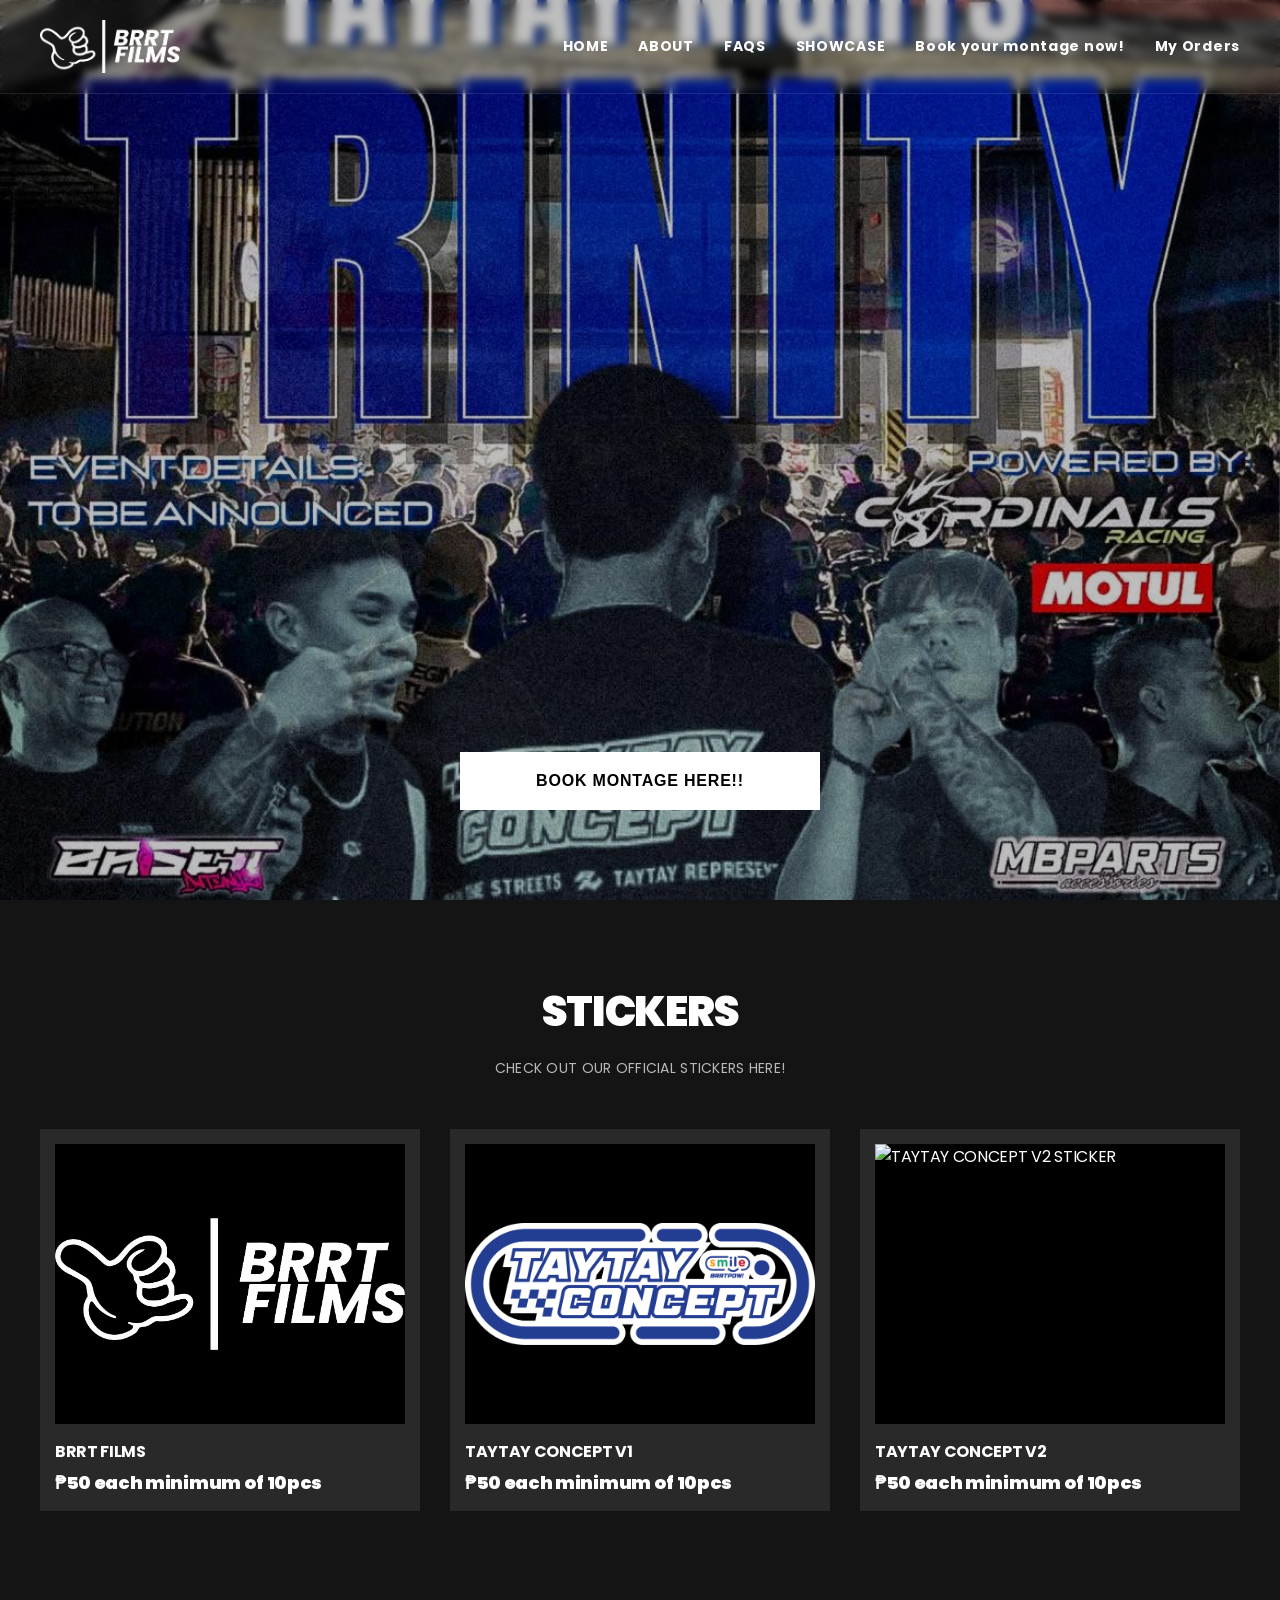
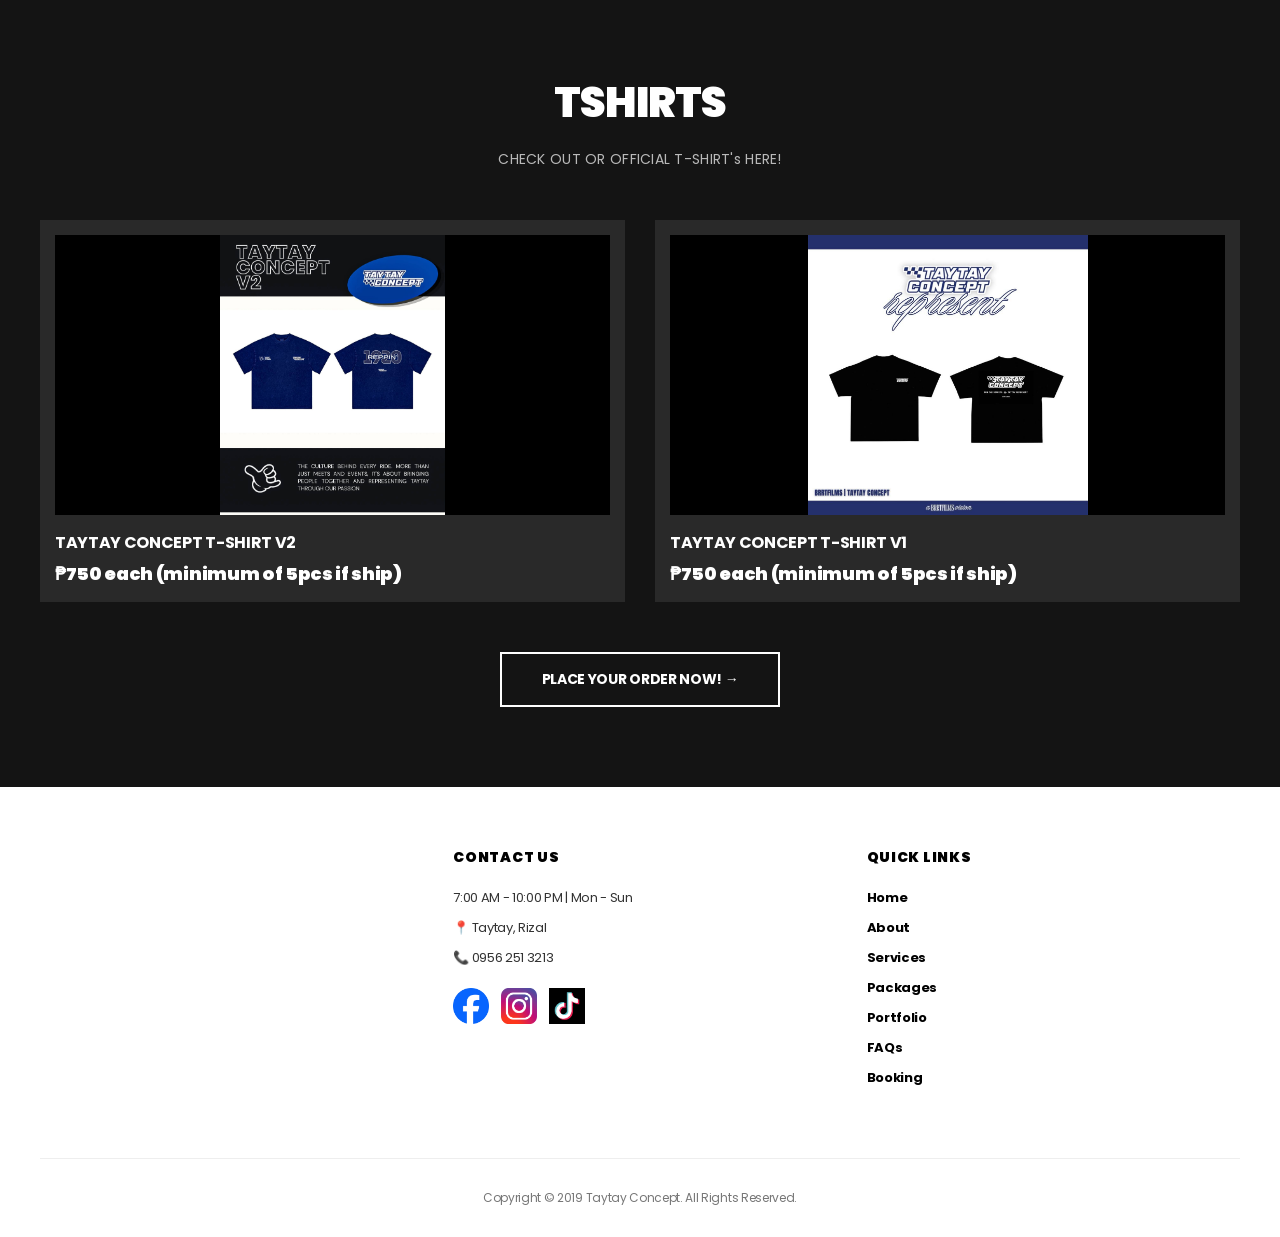
==== index.html @ 874f51e3 "Add files via upload" ====
<!DOCTYPE html>
<html lang="en">
<head>
    <meta charset="UTF-8">
    <meta name="viewport" content="width=device-width, initial-scale=1.0">
    <title>DNC HOMEPAGE - Taytay Concept</title>
    <link rel="icon" href="images/TAYTAY_CONCEPT_LOGO.png">
    <link href="https://fonts.googleapis.com/css2?family=Poppins:wght@400;700;900&display=swap" rel="stylesheet">
    <link rel="stylesheet" href="index.css">
    <link rel="stylesheet" href="phoneresponsive.css">
</head>
<body>

    <!-- NAVBAR -->
    <header>
        <div class="logo">
            <a href="index.html">
                <img src="images/N2.png" alt="Taytay Concept!">
            </a>
        </div>
        <div class="menu-toggle" id="menu-toggle">☰</div>
        <nav>
            <a href="index.html">HOME</a>
            <a href="about.html">ABOUT</a>
            <a href="faqs.html">FAQS</a>
            <a href="showcase.html">SHOWCASE</a>
            <a href="booking.html">Book your montage now!</a>
            <a href="myorders.html">My Orders</a>
        </nav>
    </header>
    
    <div class="overlay"></div>

    <!-- HERO -->
    <section class="hero">
        <div class="hero-content">
             <img src="images/trinity.png" srcset="images/trinity.png 1920w, images/trinity.png 3840w" alt="TAYTAY CONCEPT">
             <div class="hero-btn-container">
                 <a href="portfolio.html">
                     <button class="hero-btn">BOOK MONTAGE HERE!!</button>
                 </a>
             </div>
        </div>
    </section> 

    <!-- SERVICES -->
    <section class="services-section">
        <div class="services-box">
            <div class="title">STICKERS</div>
            <p class="choose-subtitle">CHECK OUT OUR OFFICIAL STICKERS HERE!</p> 

            <div class="services">
                <div class="services-card">
                    <div class="card-img-wrapper">
                        <img src="images/N2.png" alt="BRRT FILMS STICKER">
                    </div>
                    <h3>BRRT FILMS</h3>
                    <div class="price">₱50 each minimum of 10pcs</div>
                </div>
                <div class="services-card">
                    <div class="card-img-wrapper">
                        <img src="images/TAYTAY_CONCEPT_LOGO_V1.JPEG" alt="TAYTAY CONCEPT V1 STICKER">
                    </div>
                    <h3>TAYTAY CONCEPT V1</h3>
                    <div class="price">₱50 each minimum of 10pcs</div>
                </div>
                <div class="services-card">
                    <div class="card-img-wrapper">
                        <img src="images/TAYTAY_CONCEPT_LOGO_V2.png" alt="TAYTAY CONCEPT V2 STICKER">
                    </div>
                    <h3>TAYTAY CONCEPT V2</h3>
                    <div class="price">₱50 each minimum of 10pcs</div>
                </div>
            </div>
        </div>
    </section>

    <!-- PACKAGES -->
    <section class="packages-section">
        <div class="packages-box">
            <div class="title">TSHIRTS</div>
            <p class="choose-subtitle">CHECK OUT OR OFFICIAL T-SHIRT's HERE!</p>

            <div class="packagess">
                <div class="package-card">
                    <div class="card-img-wrapper">
                        <img src="images/TAYTAY_V2.jpg" alt="TAYTAY CONCEPT T-SHIRT V2">
                    </div>
                    <h3>TAYTAY CONCEPT T-SHIRT V2</h3>
                    <div class="price">₱750 each (minimum of 5pcs if ship)</div>
                </div>
                <div class="package-card">
                    <div class="card-img-wrapper">
                        <img src="images/TAYTAY_V1.jpg" alt="TAYTAY CONCEPT T-SHIRT V1">
                    </div>
                    <h3>TAYTAY CONCEPT T-SHIRT V1</h3>
                    <div class="price">₱750 each (minimum of 5pcs if ship)</div>
                </div>
            </div>

            <div class="packages-button">
                <a href="checkout.html" class="packages-btn">PLACE YOUR ORDER NOW! →</a>
            </div>
        </div>
    </section>

    <!-- FOOTER -->
    <footer class="footer">
        <div class="footer-content">
            <!-- LEFT -->
            <div class="footer-center">
                <div class="footer-logo">
                </div>
                </p>
            </div>
            <!-- CENTER -->
            <div class="footer-center">
                <h3>CONTACT US</h3>
                <p>7:00 AM - 10:00 PM | Mon - Sun</p>
                <p>📍 Taytay, Rizal</p>
                <p>📞 0956 251 3213</p>
                <div class="footer-bottom-social">
                    <a href="https://www.facebook.com/share/14QaafsE15N/?mibextid=wwXIfr"><img src="images/FOOTER - FACEBOOK ICON.png"></a>
                    <a href="https://www.instagram.com/hiiamdanica?igsh=emtkZmtjdzR0ZDdv"><img src="images/FOOTER - IG ICON.png"></a>
                    <a href="https://www.tiktok.com/@dncevents?_r=1&_t=ZS-94Y4OxuLlOC"><img src="images/FOOTER - TIKTOK ICON.png"></a>
                </div>
            </div>
            <!-- RIGHT -->
            <div class="footer-right">
                <h3>QUICK LINKS</h3>
                <a href="index.html">Home</a>
                <a href="about.html">About</a>
                <a href="services.html">Services</a>
                <a href="packages.html">Packages</a>
                <a href="portfolio.html">Portfolio</a>
                <a href="faqs.html">FAQs</a>
                <a href="booking.html">Booking</a>
            </div>
        </div>
        <div class="footer-copy">
            Copyright © 2019 Taytay Concept. All Rights Reserved.
        </div>
    </footer>

    <!-- LIGHTBOX MODAL ELEMENT -->
    <div id="imageLightbox" class="lightbox-modal">
        <span class="lightbox-close">&times;</span>
        <img class="lightbox-image" id="lightboxTargetImg" src="" alt="Enlarged view">
    </div>
    
    <script src="index.js"></script>
    <script src="responsive.js"></script>

    <!-- LIGHTBOX INTERACTION SCRIPT -->
    <script>
        document.addEventListener("DOMContentLoaded", function () {
            const lightbox = document.getElementById("imageLightbox");
            const lightboxImg = document.getElementById("lightboxTargetImg");
            const closeBtn = document.querySelector(".lightbox-close");
            
            // Collect all thumbnail images within image wrappers
            const clickableImages = document.querySelectorAll(".card-img-wrapper img");

            clickableImages.forEach(img => {
                img.addEventListener("click", function () {
                    lightbox.classList.add("active");
                    lightboxImg.src = this.src;
                    lightboxImg.alt = this.alt || "Event Image";
                });
            });

            // Close when pressing the 'X'
            closeBtn.addEventListener("click", function () {
                lightbox.classList.remove("active");
            });

            // Close when clicking empty dark space outside the center photo
            lightbox.addEventListener("click", function (e) {
                if (e.target === lightbox) {
                    lightbox.classList.remove("active");
                }
            });

            // Close when escape key is pressed
            document.addEventListener("keydown", function (e) {
                if (e.key === "Escape" && lightbox.classList.contains("active")) {
                    lightbox.classList.remove("active");
                }
            });
        });
    </script>
</body>
</html>
---- index.css ----
* {
    margin: 0;
    padding: 0;
    box-sizing: border-box;
}

body {
    font-family: 'Poppins', sans-serif;
    background: #1944ff;
    color: white;
    overflow-x: hidden;
    letter-spacing: -0.02em;
}

/* ================= NAVBAR ================= */
header {
    position: fixed;
    top: 0;
    left: 0;
    width: 100%;
    z-index: 1000;
    display: flex;
    justify-content: space-between;
    align-items: center;
    padding: 20px 40px;
    background: transparent;
    backdrop-filter: blur(4px); 
    -webkit-backdrop-filter: blur(4px);
    border-bottom: 1px solid rgba(255, 255, 255, 0.1);
}

.logo img {
    width: 140px;
    height: auto;
    display: block;
}

nav {
    display: flex;
    align-items: center;
    gap: 30px;
}

nav a {
    text-decoration: none;
    font-size: 14px;
    font-weight: 700;
    color: white;
    transition: color 0.2s ease;
    letter-spacing: 0.05em;
}

nav a:hover {
    color: rgba(255, 255, 255, 0.7);
}

/* Dropdown */
.dropdown {
    position: relative;
}

.dropbtn {
    cursor: pointer;
}

.dropdown-content {
    position: absolute;
    top: calc(100% + 15px);
    left: 50%;
    transform: translateX(-50%);
    min-width: 180px;
    background: #ffffff;
    display: none;
    border: 2px solid #000000;
}

.dropdown-content a {
    display: block;
    padding: 12px 20px;
    color: #000000;
    font-size: 13px;
    font-weight: 700;
    text-align: center;
    border-bottom: 1px solid #eeeeee;
}

.dropdown-content a:last-child {
    border-bottom: none;
}

.dropdown-content a:hover {
    background: #1944ff;
    color: white;
}

.dropdown:hover .dropdown-content {
    display: block;
}

.menu-toggle {
    display: none;
    font-size: 24px;
    cursor: pointer;
    color: white;
}

/* OVERLAY */
.overlay {
    position: fixed;
    top: 0;
    left: 0;
    width: 100%;
    height: 100%;
    background: rgba(0,0,0,0.7);
    display: none;
    z-index: 900;
}

.overlay.show {
    display: block;
}

/* ================= HERO ================= */
.hero {
    position: relative;
    width: 100%;
    height: 100vh;
    background: #000000;
    padding: 0;
    margin: 0;
}

.hero-content {
    width: 100%;
    height: 100%;
    position: relative;
    padding: 0;
    margin: 0;
}

.hero-content img {
    opacity: 0.75;
    width: 100%;
    height: 100%;
    object-fit: cover;
    display: block;
}

.hero-btn-container {
    position: absolute;
    bottom: 10%;
    left: 50%;
    transform: translateX(-50%);
    width: 100%;
    max-width: 400px;
    padding: 0 20px;
    text-align: center;
    z-index: 5;
}

.hero-btn {
    width: 100%;
    padding: 18px 30px;
    border: 2px solid #ffffff;
    background: #ffffff;
    color: #000000;
    font-weight: 900;
    font-size: 16px;
    letter-spacing: 0.05em;
    cursor: pointer;
    transition: all 0.2s ease;
}

.hero-btn:hover {
    background: transparent;
    color: #ffffff;
}

/* ================= SECTION COMMON ================= */
section { 
    padding: 80px 40px;
    text-align: center;
} 

.title {
    font-size: 42px;
    font-weight: 900;
    letter-spacing: -0.03em;
    margin-bottom: 15px;
    color: #ffffff;
    text-transform: uppercase;
}

.choose-subtitle {    
    color: rgba(255, 255, 255, 0.7);
    margin-bottom: 50px;
    font-size: 14px;
    font-weight: 400;
    letter-spacing: 0.02em;
    max-width: 600px;
    margin-left: auto;
    margin-right: auto;
}

/* Structural Boxes */
.services-box, .packages-box, .portfolio-box {
    max-width: 1200px;
    margin: 0 auto;
    background: transparent;
    padding: 0;
}

/* Image Wrappers for consistent streetwear look */
.card-img-wrapper {
    width: 100%;
    height: 280px;
    overflow: hidden;
    margin-bottom: 15px;
    background: #000000;
}

.card-img-wrapper img {
    width: 100%;
    height: 100%;
    object-fit: contain;
    background-color: #000000;
    transition: transform 0.4s ease;
    cursor: pointer; /* Indication that images can be expanded */
}

/* ================= SERVICES SECTION ================= */
.services-section {
    background: #141414;
}

.services {
    display: grid;
    grid-template-columns: repeat(auto-fit, minmax(300px, 1fr));
    gap: 30px;
}

.services-card {
    background: #292929;
    padding: 15px;
    text-align: left;
    transition: transform 0.2s ease;
}

.services-card:hover .card-img-wrapper img {
    transform: scale(1.05);
}

.services-card h3 {
    font-size: 16px;
    font-weight: 700;
    color: #ffffff;
    margin-top: 10px;
}

.services-button {
    margin-top: 50px;
}

.services-btn {
    padding: 15px 40px;
    border: 2px solid #ffffff;
    background: transparent;
    color: #ffffff;
    font-weight: 700;
    font-size: 14px;
    cursor: pointer;
    transition: all 0.2s ease;
}

.services-btn:hover {
    background: #ffffff;
    color: #141414;
}

/* ================= PACKAGES SECTION ================= */
.packages-section {
    background: #141414;
}

.packagess {
    display: grid;
    grid-template-columns: repeat(auto-fit, minmax(300px, 1fr));
    gap: 30px;
}

.package-card {
    background: #292929;
    padding: 15px;
    text-align: left;
    transition: transform 0.2s ease;
}

.package-card:hover .card-img-wrapper img {
    transform: scale(1.05);
}

.package-card h3 {
    font-size: 16px;
    font-weight: 700;
    color: #ffffff;
    margin-top: 10px;
    text-transform: uppercase;
}

.price {
    font-size: 18px;
    font-weight: 900;
    color: #ffffff;
    margin-top: 5px;
}

.packages-button {
    margin-top: 50px;
}

.packages-btn {
    padding: 15px 40px;
    border: 2px solid #ffffff;
    background: transparent;
    color: #ffffff;
    font-weight: 700;
    font-size: 14px;
    text-decoration: none;
    display: inline-block;
    transition: all 0.2s ease;
}

.packages-btn:hover {
    background: #ffffff;
    color: #141414;
}

/* ================= PORTFOLIO SECTION ================= */
.portfolio-section {
    background: #7d1c4a;
    border-top: 2px solid rgba(255, 255, 255, 0.1);
}

.portfolio-grid {
    display: grid;
    grid-template-columns: repeat(auto-fit, minmax(250px, 1fr));
    gap: 30px;
}

.portfolio-card {
    background: #3a0519;
    padding: 15px;
    text-align: left;
}

.portfolio-card:hover .card-img-wrapper img {
    transform: scale(1.05);
}

.portfolio-card h3 {
    font-size: 15px;
    font-weight: 700;
    color: #ffffff;
}

.portfolio-button {
    margin-top: 50px;
}

.portfolio-btn {
    padding: 15px 40px;
    border: 2px solid #ffffff;
    background: transparent;
    color: #ffffff;
    font-weight: 700;
    font-size: 14px;
    text-decoration: none;
    display: inline-block;
    transition: all 0.2s ease;
}

.portfolio-btn:hover {
    background: #ffffff;
    color: #3a0519;
}

/* ================= WHY CHOOSE US ================= */
.why-choose-section {
    background: #1944ff;
}

.choose {
    display: grid;
    grid-template-columns: repeat(auto-fit, minmax(240px, 1fr));
    gap: 25px;
    max-width: 1200px;
    margin: 0 auto;
}

.choose-card {
    background-color: rgba(255, 255, 255, 0.08);
    padding: 40px 25px;
    text-align: center;
    border: 1px solid rgba(255, 255, 255, 0.15);
}

.choose-card h3 {
    font-size: 16px;
    font-weight: 700;
    margin-bottom: 10px;
    letter-spacing: 0.02em;
}

.choose-card p {
    font-size: 13px;
    color: rgba(255, 255, 255, 0.8);
    line-height: 1.5;
}

.choose-icon {
    width: 60px;
    height: 60px;
    margin: 0 auto 20px auto;
    background: #ff7b9c;
    border-radius: 50%;
    display: flex;
    align-items: center;
    justify-content: center;
    font-size: 24px;
}

/* ================= TESTIMONIALS ================= */
.testimonials {
    background: #1944ff;
    border-top: 1px solid rgba(255, 255, 255, 0.15);
}

.test-container {
    display: grid;
    grid-template-columns: repeat(auto-fit, minmax(300px, 1fr));
    gap: 30px;
    max-width: 1200px;
    margin: 0 auto;
}

.test-card {
    background: #3a0519;
    padding: 35px 25px;
    text-align: left;
    border: 1px solid rgba(255, 255, 255, 0.1);
}

.test-card p {
    font-size: 14px;
    color: #FFEDFA;
    margin: 20px 0;
    line-height: 1.6;
    font-style: italic;
}

.test-card h3 {
    font-size: 16px;
    font-weight: 700;
}

.test-card span {
    font-size: 11px;
    font-weight: 700;
    letter-spacing: 0.05em;
    color: #ff7b9c;
    display: block;
    margin-top: 2px;
}

.stars {
    color: #ffb547;
    font-size: 16px;
    letter-spacing: 2px;
}

/* ================= CALL TO ACTION ================= */
.cta-section {
    background: linear-gradient(rgba(0,0,0,0.75), rgba(0,0,0,0.75)), url("cta-bg.jpg");
    background-size: cover;
    background-position: center;
    padding: 100px 20px;
    max-width: 100%;
    margin: 0;
}

.cta-section h2 {
    font-size: 48px;
    font-weight: 900;
    line-height: 1.1;
    margin-bottom: 25px;
}

.cta-section h2 span {
    color: #ffb2b2;
}

.cta-section p {
    color: rgba(255, 255, 255, 0.8);
    font-size: 15px;
    max-width: 600px;
    margin: 10px auto;
}

.cta-button-container {
    margin-top: 40px;
}

.cta-btn {
    padding: 18px 50px;
    background: #ffffff;
    border: none;
    color: #000000;
    font-weight: 900;
    font-size: 15px;
    letter-spacing: 0.05em;
    cursor: pointer;
    transition: all 0.2s ease;
}

.cta-btn:hover {
    background: #56021F;
    color: #FFEDFA;
}

/* ================= FOOTER ================= */
footer {
    background: #ffffff;
    padding: 60px 40px 30px 40px;
    color: #000000;
}

.footer-content {
    display: flex;
    justify-content: space-between;
    gap: 40px;
    max-width: 1200px;
    margin: 0 auto 60px auto;
    flex-wrap: wrap;
}

.footer-left {
    flex: 1.5;
    min-width: 280px;
}

.footer-logo img {
    width: 180px;
    height: auto;
    margin-bottom: 15px;
}

.footer-description {
    font-size: 13px;
    line-height: 1.6;
    color: #555555;
    max-width: 320px;
}

.footer-center, .footer-right {
    flex: 1;
    min-width: 220px;
}

footer h3 {
    font-size: 14px;
    font-weight: 900;
    letter-spacing: 0.05em;
    margin-bottom: 20px;
    text-transform: uppercase;
}

footer p {
    font-size: 13px;
    color: #333333;
    margin-bottom: 10px;
}

.footer-right a {
    display: block;
    color: #000000;
    text-decoration: none;
    font-size: 13px;
    font-weight: 700;
    margin-bottom: 10px;
}

.footer-right a:hover {
    color: #1944ff;
}

.footer-bottom-social {
    display: flex;
    gap: 12px;
    margin-top: 20px;
}

.footer-bottom-social img {
    width: 36px;
    height: 36px;
    object-fit: contain;
    transition: transform 0.2s ease;
}

.footer-bottom-social img:hover {
    transform: translateY(-3px);
}

.footer-copy {
    border-top: 1px solid #eeeeee;
    padding-top: 30px;
    font-size: 12px;
    color: #777777;
    text-align: center;
}

/* Back to Top Indicator */
.back-to-top-text {
    text-align: center;
    background: #141414;
    padding: 20px 0;
}

.back-to-top-text a {    
    display: inline-block;
    color: #ffffff;
    animation: jump 1.2s infinite;
}

@keyframes jump {
    0%, 100% { transform: translateY(0); }
    50% { transform: translateY(-6px); }
}

/* ================= LIGHTBOX POPUP SYSTEM ================= */
.lightbox-modal {
    display: none; 
    position: fixed;
    top: 0;
    left: 0;
    width: 100%;
    height: 100%;
    background-color: rgba(0, 0, 0, 0.9); 
    z-index: 2500; /* Stays securely over header elements */
    align-items: center;
    justify-content: center;
    opacity: 0;
    transition: opacity 0.3s ease;
}

/* Open state triggered via JavaScript */
.lightbox-modal.active {
    display: flex;
    opacity: 1;
}

.lightbox-image {
    max-width: 85%;
    max-height: 80vh;
    object-fit: contain;
    border: 3px solid rgba(255,255,255,0.1);
    box-shadow: 0 10px 40px rgba(0,0,0,0.8);
    transform: scale(0.8);
    transition: transform 0.3s cubic-bezier(0.175, 0.885, 0.32, 1.275);
}

.lightbox-modal.active .lightbox-image {
    transform: scale(1);
}

.lightbox-close {
    position: absolute;
    top: 30px;
    right: 40px;
    color: #ffffff;
    font-size: 50px;
    font-weight: 300;
    cursor: pointer;
    user-select: none;
    transition: transform 0.2s ease, color 0.2s ease;
}

.lightbox-close:hover {
    color: #ff7b9c;
    transform: scale(1.1);
}

/* ================= RESPONSIVE ADJUSTMENTS ================= */
/* ================= MOBILE FIXES (Max-width: 768px) ================= */
/* ================= RESPONSIVE ADJUSTMENTS ================= */
/* ================= MOBILE FIXES (Max-width: 768px) ================= */
/* ================= RESPONSIVE ADJUSTMENTS ================= */
/* ================= MOBILE FIXES (Max-width: 768px) ================= */
@media only screen and (max-width: 768px) {
    
    /* 1. HEADER & NAVIGATION */
    header {
        padding: 15px 20px;
        background: rgba(0, 0, 0, 0.2); 
        backdrop-filter: blur(8px); 
        -webkit-backdrop-filter: blur(8px);
    }

    .logo img {
        width: 130px;
    }

    nav {
        display: none; 
        position: fixed;
        top: 0;
        right: 0;
        height: 100vh;
        width: 70%; 
        max-width: 300px;
        background-color: #141414; 
        border-left: 2px solid #1944ff; 
        flex-direction: column;
        justify-content: center;
        align-items: center;
        gap: 40px;
        padding: 40px;
        z-index: 1500;
    }

    nav a {
        color: #ffffff !important;
        font-size: 18px !important;
        font-weight: 900 !important;
        letter-spacing: 0.05em;
        width: 100%;
        text-align: center;
    }

    .menu-toggle {
        display: block !important;
        position: relative;
        z-index: 1600; 
        color: #ffffff;
    }

    /* 2. HERO DISPLAY */
    .hero {
        height: auto; 
        min-height: auto;
        background: #000000;
    }

    .hero-content {
        display: flex;
        flex-direction: column;
        height: auto;
    }

    .hero-content img {
        width: 100%;
        height: auto;
        object-fit: contain;
        opacity: 0.9;
        display: block;
    }

    /* 3. HERO BUTTON CONTAINER - EXTRA SPACE EXTENSION */
    .hero-btn-container {
        position: relative;
        bottom: 0;
        left: 0;
        transform: none;
        width: 100%;
        max-width: 100%;
        /* Increased bottom padding to 200px to push content down significantly while keeping it solid black */
        padding: 40px 20px -350px 20px; 
        background: #141414; 
    }

    .hero-btn {
        width: 100%;
        padding: 16px 20px;
        font-size: 16px;
        font-weight: 900;
        text-transform: uppercase;
    }

    /* 4. SWIPABLE SECTION - CLEAN BLACK BOUNDARIES */
    section {
        /* Removed margin-top entirely to hide the body's blue color background leak */
        margin-top: 0 !important; 
        padding: 60px 0px 60px 20px; 
        text-align: left; 
        clear: both;
    }

    .title, .choose-subtitle {
        padding-right: 20px; 
    }

    .title {
        font-size: 32px;
        margin-bottom: 25px;
    }

    /* Horizontal swipe container track */
    .services, .packagess, .portfolio-grid, .choose, .test-container {
        display: flex !important;
        flex-direction: row !important;
        overflow-x: auto !important; 
        overflow-y: hidden !important;
        scroll-snap-type: x mandatory; 
        -webkit-overflow-scrolling: touch; 
        gap: 20px;
        padding-right: 20px;
        margin-top: 20px; 
    }

    /* Hide scrollbars */
    .services::-webkit-scrollbar, 
    .packagess::-webkit-scrollbar, 
    .portfolio-grid::-webkit-scrollbar,
    .choose::-webkit-scrollbar,
    .test-container::-webkit-scrollbar {
        display: none;
    }

    /* 5. CARD DIMENSIONS FOR SWIPING OVERVIEW */
    .services-card, .package-card, .portfolio-card, .choose-card, .test-card {
        flex: 0 0 85% !important; 
        max-width: 320px !important; 
        scroll-snap-align: start; 
        background: #1c1c1c; 
        padding: 20px;
        box-sizing: border-box;
        display: block;
    }

    /* 6. IMAGE WRAPPER REPAIRS */
    .card-img-wrapper {
        width: 100% !important;
        height: 220px !important; 
        margin-bottom: 15px;
        display: block;
        overflow: hidden;
        background: #000000;
    }

    .card-img-wrapper img {
        width: 100% !important;
        height: 100% !important;
        object-fit: contain !important; 
        display: block;
    }
}
---- phoneresponsive.css ----
@media (max-width: 768px) {

    /* ================= GLOBAL FIX ================= */
    body {
        overflow-x: hidden;
    }

    section {
        padding: 30px 20px;
    }

    /* ================= NAVBAR ================= */
    header {
        padding: 15px 20px;
        display: flex;
        justify-content: space-between;
        align-items: center;
    }

    .logo img {
        position: static;
        height: 60px;
        width: auto;
    }

    /* HAMBURGER */
    .menu-toggle {
        display: block;
        z-index: 1100;
        font-size: 28px;
        color: white;
        cursor: pointer;
    }

    /* ================= SIDE NAV (CLEAN + CENTERED) ================= */
    nav {
        position: fixed;
        top: 0%;
        right: -100%;
        width: 50%;
        height: 100vh;
        background: #3a0519;
        display: flex;
        flex-direction: column;
        justify-content: center;
        align-items: center;
        transition: 0.3s ease;
        z-index: 1000;
    }

    nav.show {
        right: 0;
    }

    /* MENU ITEMS */
    nav a {
        display: block;
        margin: 12px 0;
        font-size: 22px;
        color: #FCF5EE;
        text-decoration: none;
        text-align: center;
        letter-spacing: 1px;
    }

    nav a:hover {
        color: #f5c6c6;
    }

    /* ================= DROPDOWN FIX ================= */
    .dropdown > .dropbtn {
        display: none !important;
        background-color: none !important;
    }

    .dropdown-content {
        display: flex !important;
        flex-direction: column;
        align-items: center;
        gap: 10px;
        position: static !important;
        box-shadow: none !important;
    }

    .dropdown-content a {
        font-size: 20px;
        background-color: none !important;
    }

    /* ================= HERO ================= */
    .hero-content {
        height: 30vh;
    }

    .hero-btn {
        font-size: 16px;
        padding: 4px 6px;
        top: 90%;
    }

    /* ================= TEXT ================= */
    .title {
        font-size: 26px;
    }

    .choose-subtitle {
        font-size: 13px;
    }

.gallery {
    display: grid;
    grid-template-columns: repeat(auto-fit, minmax(250px, 1fr));
    gap: 20px;
}

.box {
    width: 100%;
}

/* ================= FAQs RESPONSIVE ================= */
.faq-question {
    font-size: 16px;
}

    /* ================= SERVICES RESPONSIVE ================= */

.section,
.section.reverse {
    display: flex !important;
    flex-direction: column !important;
    align-items: stretch !important;
}

/* TEXT ALWAYS FIRST */
.section .text,
.section.reverse .text {
    order: 1 !important;
    width: 100% !important;
}

/* IMAGE ALWAYS BELOW + FULL WIDTH */
.section .image,
.section.reverse .image {
    order: 2 !important;
    width: 100% !important;
    margin-top: 15px !important;
}

/* IMAGE SAME SIZE EVERYWHERE */
.section .image img,
.section.reverse .image img {
    width: 100% !important;
    height: 200px !important;
    object-fit: cover !important;
    display: block !important;
    border-radius: 8px;
}

/* ================= CENTER ICON ================= */
.icon {
    width: 70px;
    height: 70px;
    margin: 0 auto 10px auto;   /* CENTER horizontally */
    display: flex;
    align-items: center;
    justify-content: center;
    font-size: 28px;
}


    /* ================= CARD SMALLER SERVICES ================= */
    .card-container {
        display: flex;
        flex-wrap: nowrap;
        overflow-x: auto;
        scroll-snap-type: x mandatory;
        gap: 0;
    }

    .card-container::-webkit-scrollbar {
        display: none;
    }

    .card {
        flex: 0 0 90%;          /* smaller than full screen */
        max-width: 90%;
        margin: 0 auto;
        padding: 20px;          /* smaller padding */
        scroll-snap-align: center;
        border-radius: 10px;
    }

    /* ================= TEXT + SECTION FIX ================= */
    .section,
    .section.reverse {
        flex-direction: column;
        padding: 25px 15px;
        text-align: center;
    }

    .text {
        width: 100%;
    }

    .text h2 {
        font-size: 26px;
    }

    .text p {
        font-size: 14px;
    }

    /* ================= REMOVE DROPDOWN (WHAT WE OFFER) ================= */
    .desc {
        display: block !important;   /* always visible */
        margin-left: 0;
        margin-top: 5px;
    }

    .item:hover .desc {
        display: block;              /* remove hover behavior */
    }

    .title {
        cursor: default;             /* remove clickable feel */
    }

    /* ================= SWIPE CONTAINER ABOUT ================= */

    .story {
  max-width: 100%;
  padding: 0 10px;
}
.story h2 {
    text-shadow: 2px 2px 5px #000000;
}
.story p {
  font-size: 14px;
  line-height: 2.0;
  text-align: justify;
}

/* REMOVE SWIPE */
.card-container {
  display: flex;
  flex-wrap: wrap;     /* allow wrapping */
  gap: 20px;           /* optional spacing */
  overflow: visible;   /* no scrolling */
  padding: 0px;
  width: 80%;         /* or any value like 70%, 60% */
  max-width: 900px;
  margin: 30px auto;
  
}

/* NORMAL CARD LAYOUT */
.card {
  flex: 1 1 300px;     /* responsive cards */
  max-width: 100%;
  margin: 0;
}


    /* ================= SWIPE CARDS INDEX ================= */
.services,
.packagess,
.portfolio-grid,
.test-container,
.choose {
    display: flex;
    overflow-x: auto;
    scroll-snap-type: x mandatory;
    scroll-behavior: smooth;
    gap: 0; /* IMPORTANT: removes peeking */
    padding: 0;
}

/* hide scrollbar */
.services::-webkit-scrollbar,
.packages::-webkit-scrollbar,
.portfolio-grid::-webkit-scrollbar,
.test-container::-webkit-scrollbar,
.choose::-webkit-scrollbar {
    display: none;
}

/* FULL WIDTH CARD */
.services-card,
.package-card,
.portfolio-card,
.test-card,
.choose-card {
    min-width: 100%;
    max-width: 100%;
    flex: 0 0 100%;
    scroll-snap-align: center;
    margin: 0;
}

.services-card,
.package-card,
.portfolio-card,
.test-card,
.choose-card,
.services-box,
.packages-box,
.portfolio-box,
.choose-card,
.cta-section,
header {
    box-shadow: none !important;
}

    /* ================= TESTIMONIAL ================= */
    .test-card {
        min-width: 70%;
        max-width: 70%;
        padding: 15px;
        font-size: 14px;
        line-height: 1.4;
    }

    .test-card p {
        font-size: 13px;
    }

    .test-card h3 {
        font-size: 16px;
    }

    /* ================= WHY CHOOSE US ================= */
    .choose-card h3 {
        font-size: 16px;
    }

    .choose-card p {
        font-size: 13px;
    }

    /* ================= BOOKING SERVICES RESPONSIVE ================= */

.servicess {
    display: flex;
    flex-direction: column;
}

/* GRID BACK TO NORMAL */
.services-grid {
    display: grid;
    grid-template-columns: 1fr; /* one per row */
    gap: 15px;
}

/* REMOVE SWIPE COMPLETELY */
.services-grid::-webkit-scrollbar {
    display: none;
}

/* CARDS */
.service-box {
    width: 100%;
    cursor: pointer;
    transition: 0.3s;
}

/* SELECTED STATE (keep this if you already have checkbox inside) */
.service-box:has(input:checked) {
    background: rgba(202, 141, 170, 0.692);
    color: #3a0519;
    font-weight: bold;
}

/* HOVER EFFECT */
.service-box:hover {
    transform: translateY(-3px);
}

    /* ================= PACKAGES BOOKING ================= */


.packages {
    display: flex;
    flex-direction: column;
}

/* SAME GRID STYLE */
/* FORCE ALL PACKAGE BOXES SAME LOOK */
.packages-grid label {
    width: 100%;
}

.package-box {
    padding: 18px;
    border-radius: 12px;
    background: #3a0519;
    border: 1px solid #3f3f46;
    color: #fff;
    text-align: center;
    cursor: pointer;
    transition: 0.3s;
    box-shadow: 0 10px 25px rgb(236, 115, 176);
}

/* REMOVE ANY INNER BUTTON STYLE */
.package-box button {
    display: none;
}

/* HIDE INPUT */
.package-box input {
    display: none;
}

/* SELECTED STATE */
.package-box:has(input:checked) {
    border-color: #3a0519;
    background: rgba(202, 141, 170, 0.692);
    color: #3a0519;
    font-weight: bold;
}

/* HOVER */
.package-box:hover {
    transform: translateY(-3px);
    box-shadow: 0 10px 25px rgb(255, 78, 166);
}

.contact {
        flex-direction: column;
        gap: 12px;
    }

    .contact-box {
        width: 100%;
        padding: 16px;
        font-size: 14px;
    }

    .contact-popup {
    position: absolute;
    bottom: 18px;
    left: 50%;
    transform: translateX(-50%);

    font-size: 14px;
    color: #ffffff;

    background: rgba(12, 1, 6, 0.15);
    padding: 6px 10px;
    border-radius: 6px;

    opacity: 0;
    transition: 0.3s;
    white-space: nowrap;
}

/* SHOW ON CLICK */
.contact-box.active .contact-popup {
    opacity: 1;
    bottom: 26px;
}

/* HOVER EFFECT */
.contact-box:hover {
    transform: translateY(-4px);
}
    /* ================= TEXT & BUTTONS ================= */
    /* Make all rows vertical */
    .row {
        flex-direction: column;
        gap: 15px; /* spacing between stacked items */
    }

    /* Ensure form-groups take full width */
    .row .form-group {
        width: 100%;
    }

    /* Reduce padding inside form-box for small screens */
    .form-box {
        padding: 20px 15px;
    }

    /* Adjust font size for inputs and labels */
    .form-group label {
        font-size: 14px;
    }

    input, select, textarea, button {
        font-size: 14px;
        padding: 12px;
    }
    /* ================= CTA ================= */
    .cta-section {
        padding: 25px 15px;
        max-width: 100%;
        margin: 0 auto 30px auto;
        box-sizing: border-box;
    }

    .cta-section h2 {
        font-size: 22px;
        line-height: 1.3;
    }

    .cta-section p {
        font-size: 13px;
        margin: 10px auto;
        max-width: 100%;
        padding: 0 5px;
    }

    .cta-btn {
        font-size: 14px;
        padding: 10px 18px;
        max-width: 90%;
    }

    /* ================= FOOTER ================= */
    .footer {
    padding: 25px 15px;
}

.footer-content {
    display: flex;
    flex-direction: column;
    gap: 20px;
}

/* LEFT */
.footer-left {
    width: 100%;
    text-align: center;
}

.footer-logo img {
    width: 180px;
    height: auto;
    margin-bottom: 10px;
}

.footer-description {
    font-size: 12px;
    line-height: 1.4;
    max-width: 90%;
    margin: auto;
}

/* ================= CONTACT US CENTER ================= */

.footer-center {
    width: 100%;
    display: flex;
    flex-direction: column;
    align-items: center;
    justify-content: center;
    text-align: center !important;
    margin: 0 auto;
}

.footer-center h3 {
    font-size: 13px;
    margin-bottom: 6px;
}

.footer-center p {
    font-size: 11px;
    margin: 2px 0;
    line-height: 1.3;
    text-align: center !important;
}

/* ================= ICONS BACK (SMALL + CENTERED) ================= */

.footer-bottom-social {
    display: flex !important;
    justify-content: center;
    align-items: center;
    gap: 10px;
    margin-top: 10px;
}

.footer-bottom-social img {
    width: 28px;   /* maliit lang */
    height: 28px;
    object-fit: contain;
    margin: 0;
}

/* RIGHT SIDE REMOVED */
.footer-right {
    display: none;
}

/* COPYRIGHT */
.footer-copy {
    font-size: 11px;
    margin-top: 15px;
    text-align: center;
}
}
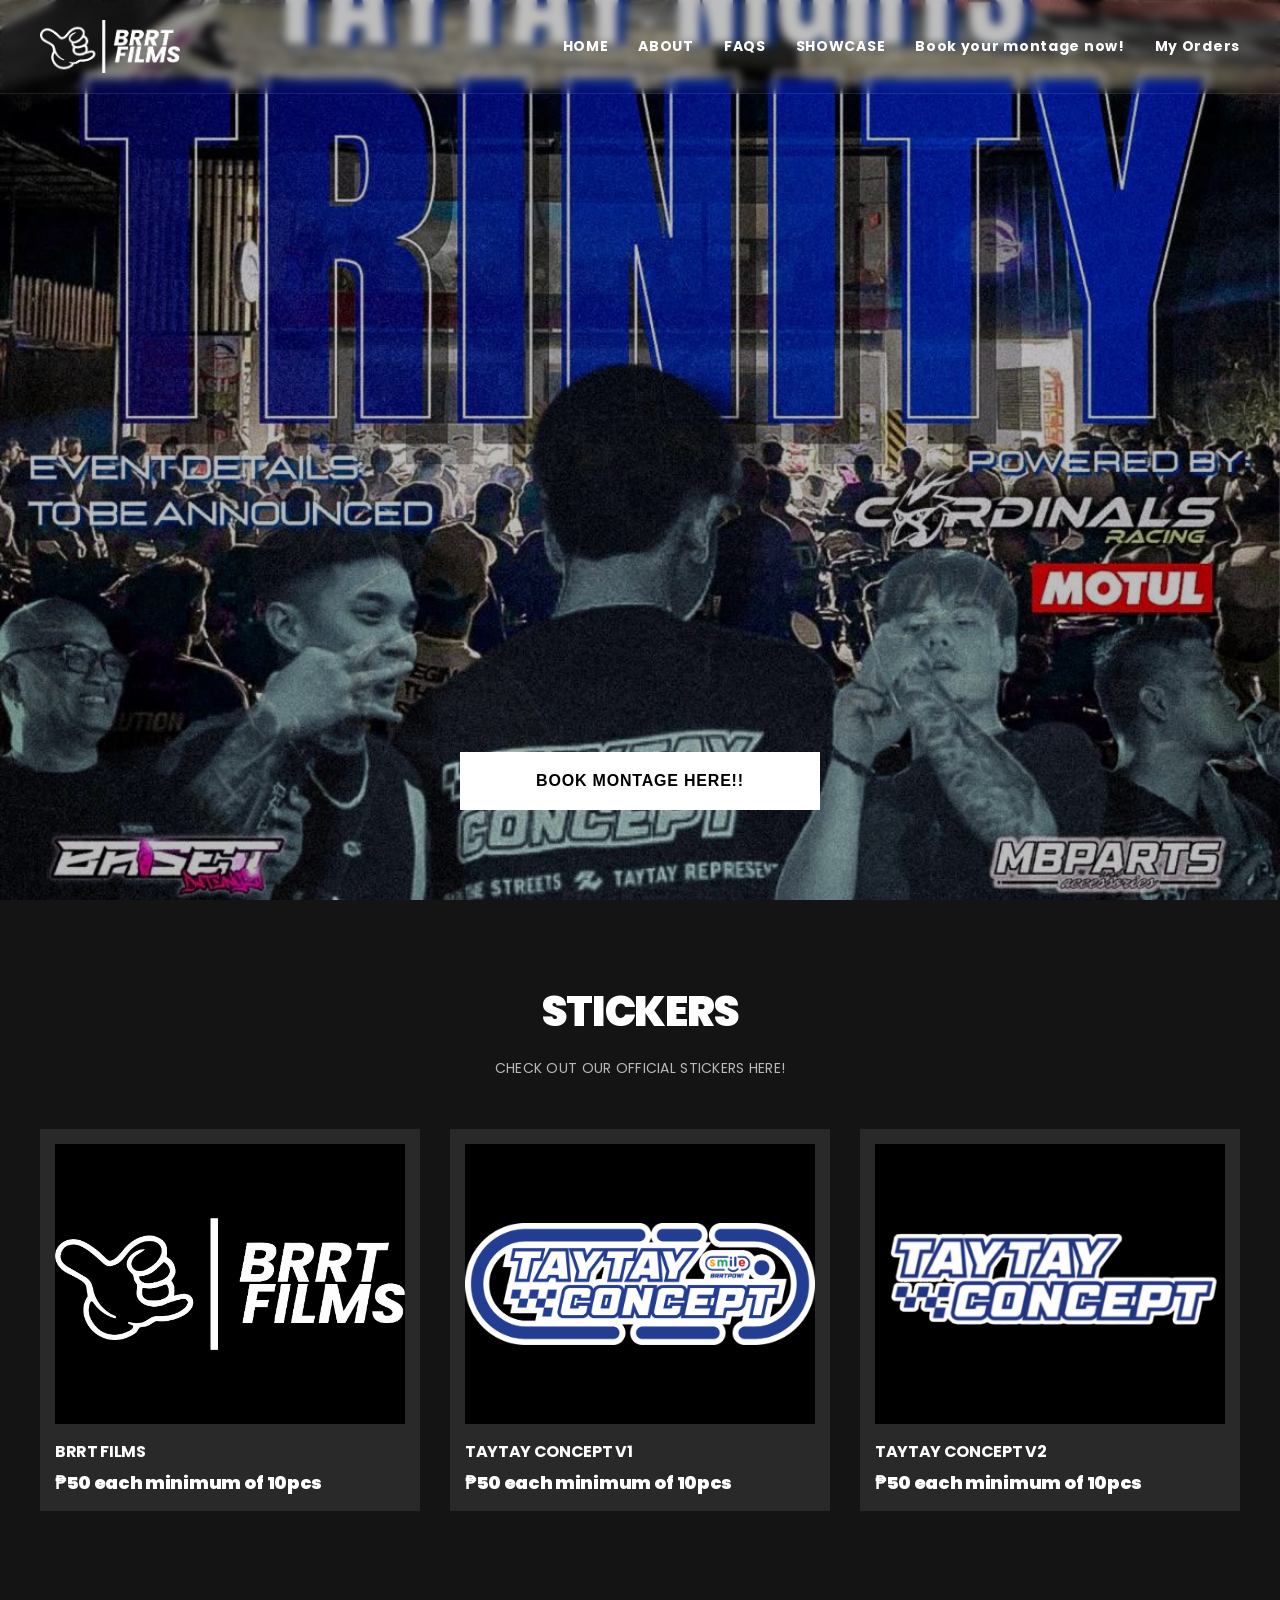
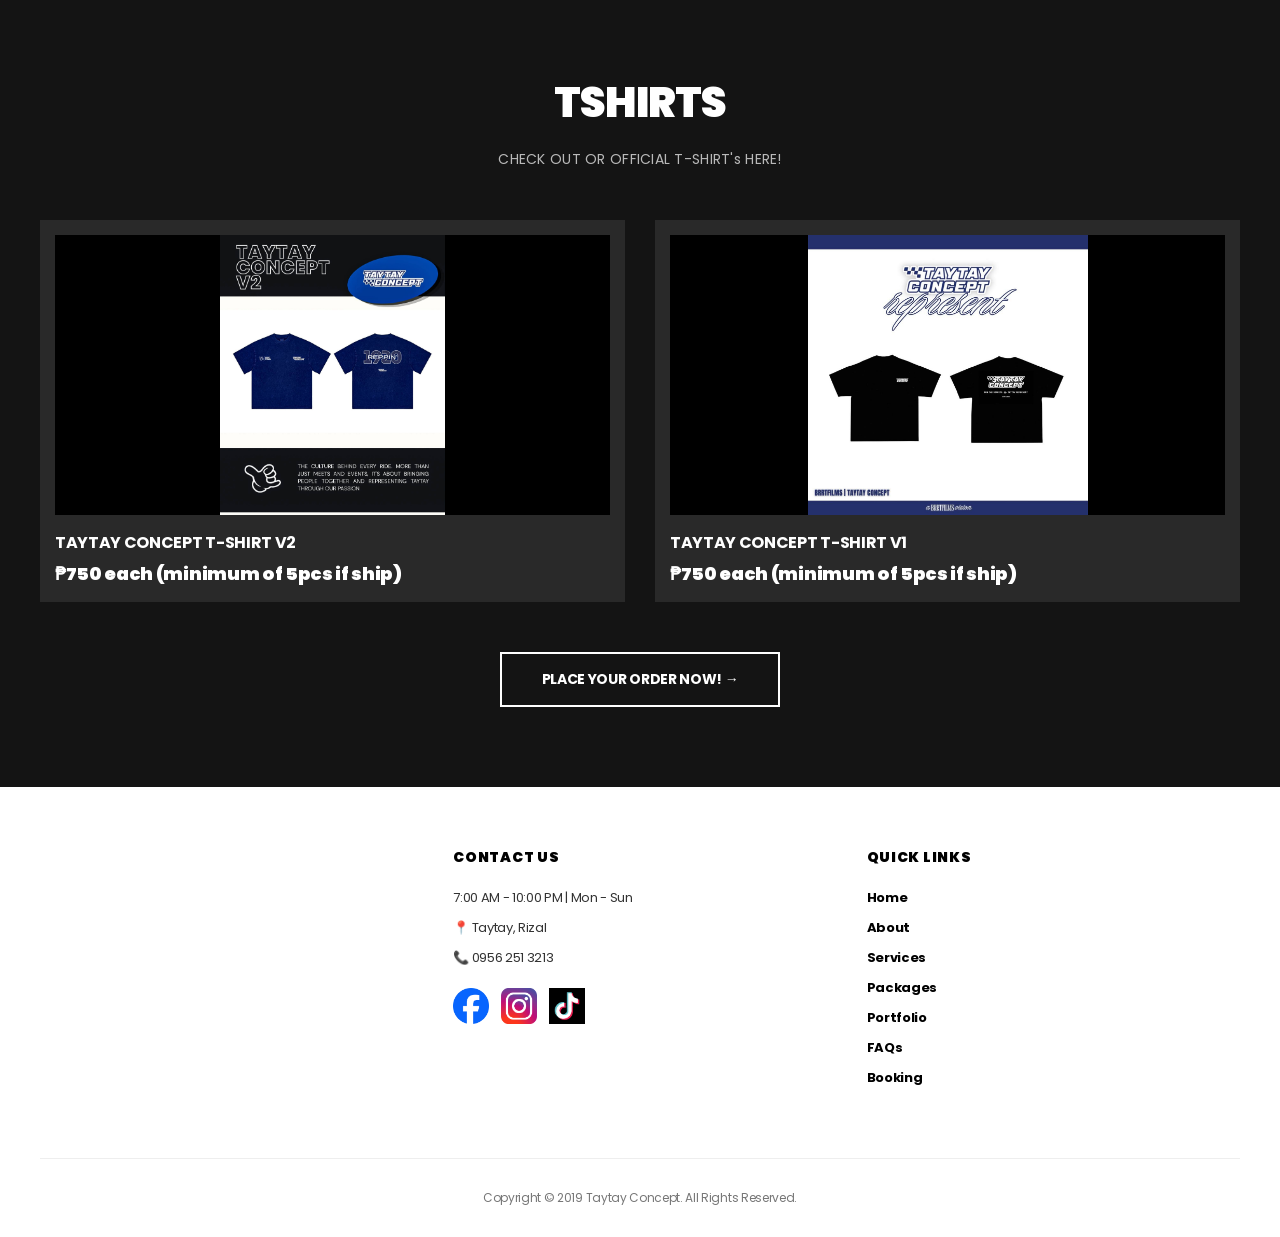
==== commit a8341492: "Update index.html" ====
--- a/index.html
+++ b/index.html
@@ -21,11 +21,11 @@
         <div class="menu-toggle" id="menu-toggle">☰</div>
         <nav>
             <a href="index.html">HOME</a>
-            <a href="about.html">ABOUT</a>
-            <a href="faqs.html">FAQS</a>
-            <a href="showcase.html">SHOWCASE</a>
-            <a href="booking.html">Book your montage now!</a>
-            <a href="myorders.html">My Orders</a>
+            <a href="about7.html">ABOUT</a>
+            <a href="faqs7.html">FAQS</a>
+            <a href="showcase7.html">SHOWCASE</a>
+            <a href="booking7.html">Book your montage now!</a>
+            <a href="myorders7.html">My Orders</a>
         </nav>
     </header>
     
@@ -66,7 +66,7 @@
                 </div>
                 <div class="services-card">
                     <div class="card-img-wrapper">
-                        <img src="images/TAYTAY_CONCEPT_LOGO_V2.png" alt="TAYTAY CONCEPT V2 STICKER">
+                        <img src="images/TAYTAY_CONCEPT_LOGO_V2.PNG" alt="TAYTAY CONCEPT V2 STICKER">
                     </div>
                     <h3>TAYTAY CONCEPT V2</h3>
                     <div class="price">₱50 each minimum of 10pcs</div>
@@ -120,9 +120,9 @@
                 <p>📍 Taytay, Rizal</p>
                 <p>📞 0956 251 3213</p>
                 <div class="footer-bottom-social">
-                    <a href="https://www.facebook.com/share/14QaafsE15N/?mibextid=wwXIfr"><img src="images/FOOTER - FACEBOOK ICON.png"></a>
-                    <a href="https://www.instagram.com/hiiamdanica?igsh=emtkZmtjdzR0ZDdv"><img src="images/FOOTER - IG ICON.png"></a>
-                    <a href="https://www.tiktok.com/@dncevents?_r=1&_t=ZS-94Y4OxuLlOC"><img src="images/FOOTER - TIKTOK ICON.png"></a>
+                    <a href="https://www.facebook.com/profile.php?id=100064229134193"><img src="images/FOOTER - FACEBOOK ICON.png"></a>
+                    <a href="https://www.instagram.com/taytayconcept/"><img src="images/FOOTER - IG ICON.png"></a>
+                    <a href="https://www.tiktok.com/@taytayconcept"><img src="images/FOOTER - TIKTOK ICON.png"></a>
                 </div>
             </div>
             <!-- RIGHT -->
@@ -190,4 +190,4 @@
         });
     </script>
 </body>
-</html>+</html>
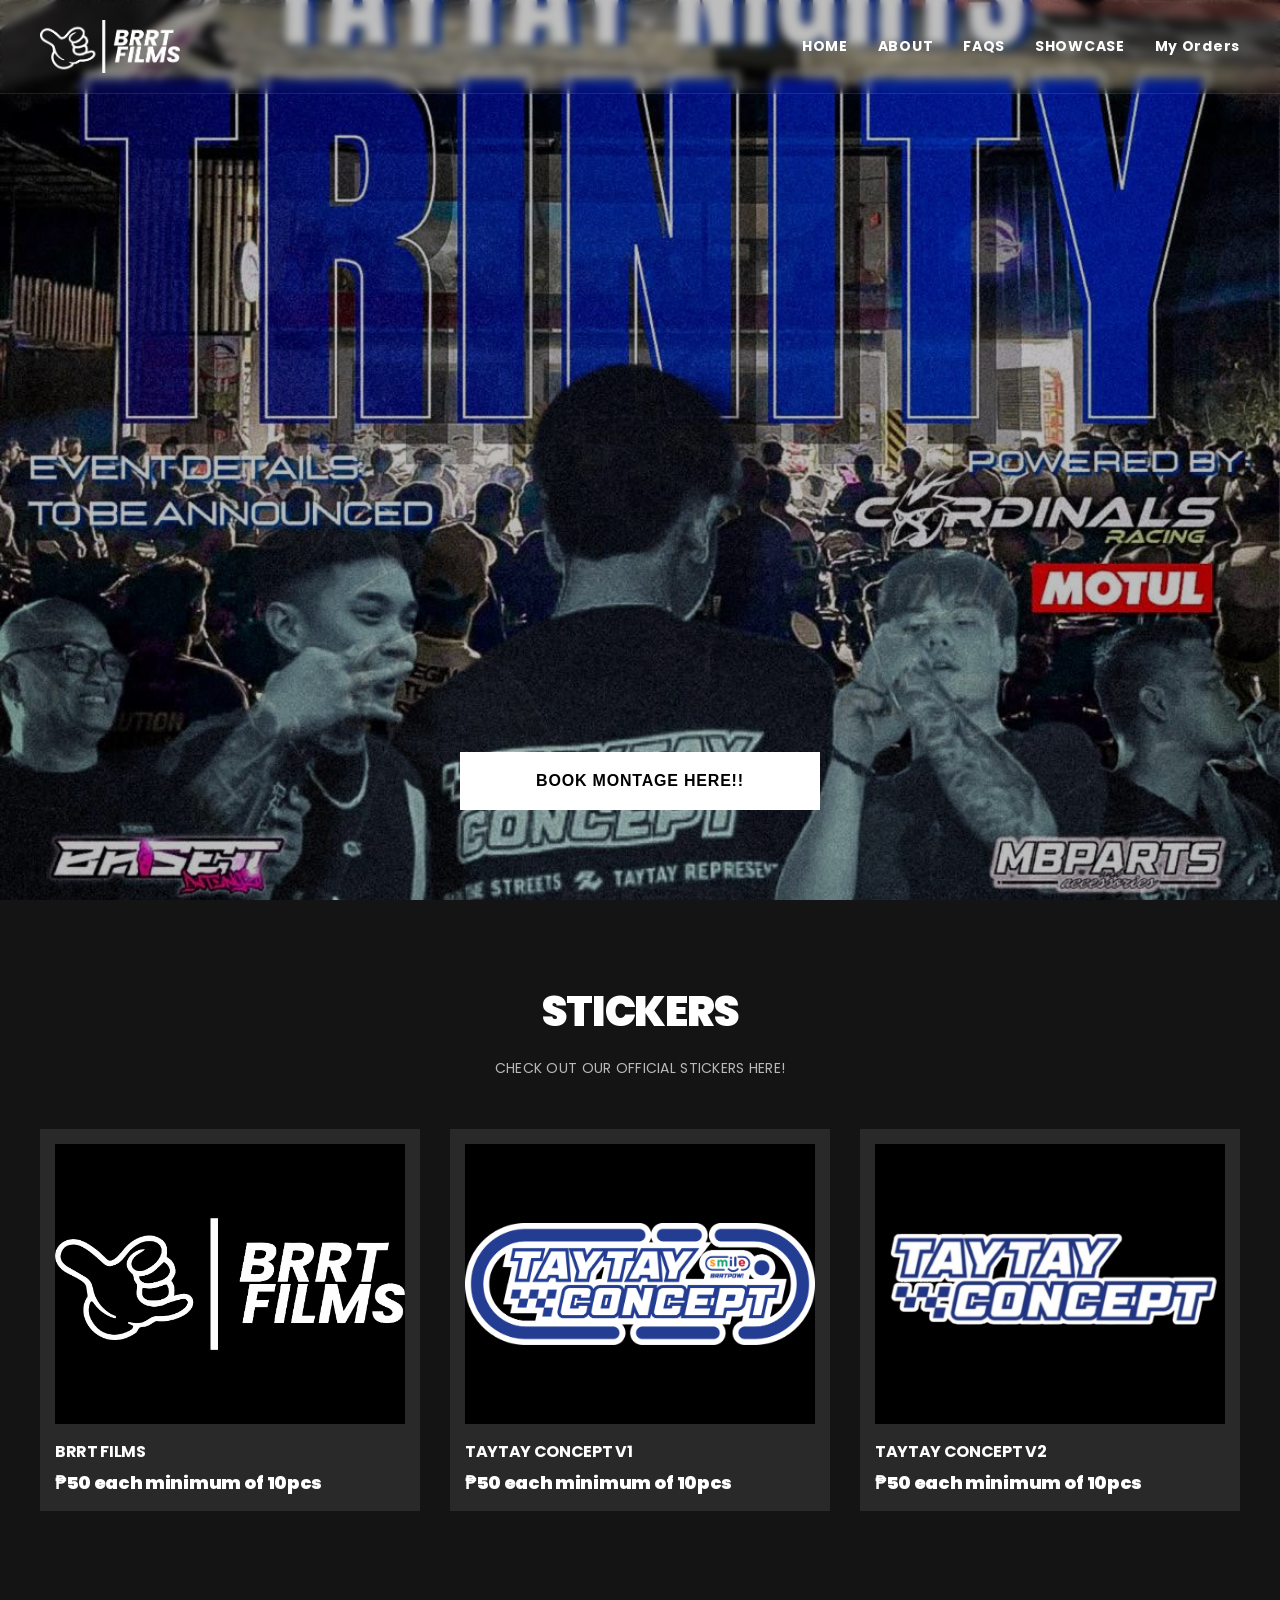
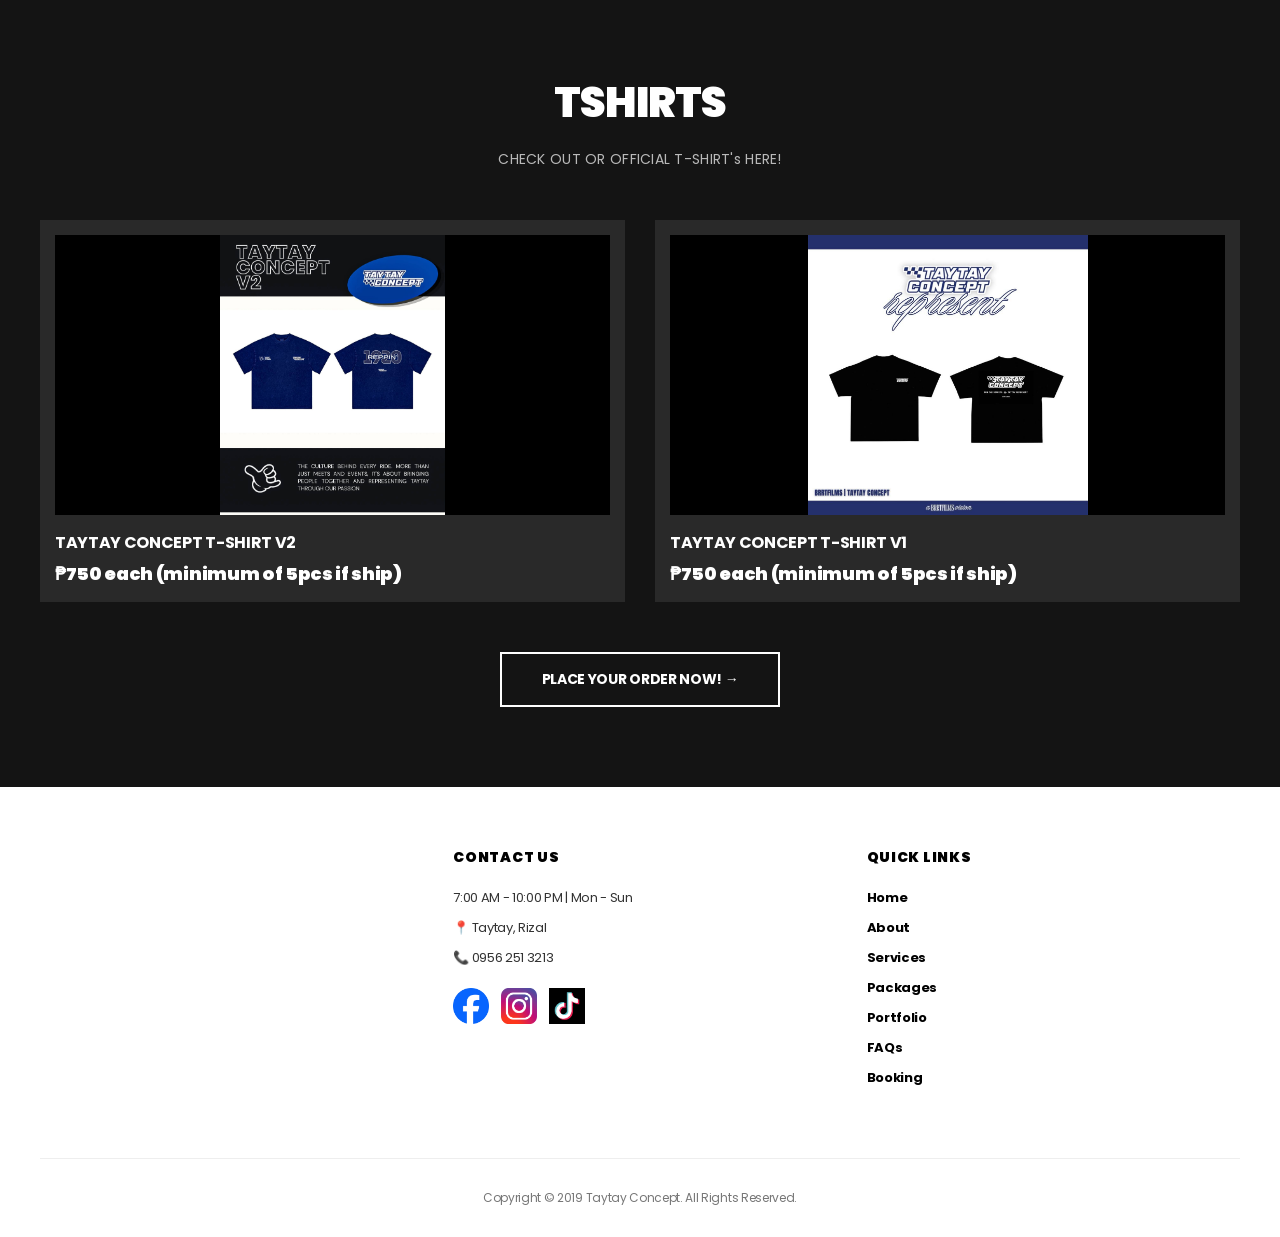
==== commit 456a9934: "Update index.html" ====
--- a/index.html
+++ b/index.html
@@ -3,8 +3,8 @@
 <head>
     <meta charset="UTF-8">
     <meta name="viewport" content="width=device-width, initial-scale=1.0">
-    <title>DNC HOMEPAGE - Taytay Concept</title>
-    <link rel="icon" href="images/TAYTAY_CONCEPT_LOGO.png">
+    <title>Taytay Concept</title>
+    <link rel="icon" href="images/N2.PNG">
     <link href="https://fonts.googleapis.com/css2?family=Poppins:wght@400;700;900&display=swap" rel="stylesheet">
     <link rel="stylesheet" href="index.css">
     <link rel="stylesheet" href="phoneresponsive.css">
@@ -24,7 +24,6 @@
             <a href="about7.html">ABOUT</a>
             <a href="faqs7.html">FAQS</a>
             <a href="showcase7.html">SHOWCASE</a>
-            <a href="booking7.html">Book your montage now!</a>
             <a href="myorders7.html">My Orders</a>
         </nav>
     </header>
--- a/phoneresponsive.css
+++ b/phoneresponsive.css
@@ -40,7 +40,7 @@
         right: -100%;
         width: 50%;
         height: 100vh;
-        background: #3a0519;
+        background: #3d3d3d;
         display: flex;
         flex-direction: column;
         justify-content: center;
@@ -601,5 +601,781 @@
 }
 }
 
-
-                
+/* ================= PHONE RESPONSIVENESS + CENTERED SHOP HEADINGS ================= */
+/* Additive overrides: keep desktop styles unchanged. */
+@media (max-width: 768px) {
+    html,
+    body {
+        width: 100%;
+        max-width: 100%;
+        overflow-x: clip;
+    }
+
+    *,
+    *::before,
+    *::after {
+        box-sizing: border-box;
+    }
+
+    /* Center page headings such as STICKERS and TSHIRTS */
+    h1,
+    .title,
+    .section-title,
+    .page-title,
+    .shop-title,
+    .product-title {
+        text-align: center !important;
+        width: 100%;
+        margin-left: auto;
+        margin-right: auto;
+    }
+
+    /* Keep content inside the phone viewport */
+    main,
+    section,
+    .container,
+    .content,
+    .gallery,
+    .product-grid,
+    .products,
+    .shop-content {
+        max-width: 100%;
+        min-width: 0;
+    }
+
+    section {
+        padding-left: 14px;
+        padding-right: 14px;
+    }
+
+    /* Product / merchandise cards */
+    .product-card,
+    .shirt-card,
+    .sticker-card,
+    .merch-card,
+    .box,
+    .card {
+        min-width: 0;
+        max-width: 100%;
+        width: 100%;
+        margin-left: auto;
+        margin-right: auto;
+    }
+
+    .product-card img,
+    .shirt-card img,
+    .sticker-card img,
+    .merch-card img,
+    .box img,
+    .card img,
+    .gallery img,
+    .product-grid img {
+        display: block;
+        max-width: 100%;
+        height: auto;
+        object-fit: contain;
+        margin-left: auto;
+        margin-right: auto;
+    }
+
+    /* Buttons should not run beyond the card */
+    .product-card a,
+    .shirt-card a,
+    .sticker-card a,
+    .merch-card a,
+    .cta-btn,
+    .hero-btn {
+        max-width: 100%;
+        overflow-wrap: anywhere;
+    }
+
+    /* Prevent long text from forcing horizontal scrolling */
+    h1, h2, h3, p, a, button {
+        overflow-wrap: break-word;
+    }
+
+    /* Mobile navigation stays within the viewport */
+    nav {
+        max-width: 100vw;
+    }
+}
+
+@media (max-width: 480px) {
+    header {
+        padding: 10px 14px;
+        gap: 10px;
+    }
+
+    .logo img {
+        max-width: min(65vw, 190px);
+        height: auto;
+        max-height: 54px;
+        object-fit: contain;
+    }
+
+    .menu-toggle {
+        flex: 0 0 auto;
+        font-size: 26px;
+    }
+
+    h1,
+    .title,
+    .section-title,
+    .page-title,
+    .shop-title,
+    .product-title {
+        font-size: clamp(22px, 7vw, 30px);
+        line-height: 1.2;
+    }
+
+    .gallery,
+    .product-grid,
+    .products {
+        grid-template-columns: minmax(0, 1fr);
+        gap: 14px;
+    }
+
+    .product-card,
+    .shirt-card,
+    .sticker-card,
+    .merch-card,
+    .box,
+    .card {
+        padding: 14px;
+    }
+
+    .product-card img,
+    .shirt-card img,
+    .sticker-card img,
+    .merch-card img {
+        width: 100%;
+    }
+
+    .product-card button,
+    .shirt-card button,
+    .sticker-card button,
+    .merch-card button,
+    .cta-btn {
+        width: 100%;
+    }
+}
+
+/* ================= FIX HERO / MERCHANDISE OVERLAP ================= */
+@media (max-width: 768px) {
+    .hero {
+        position: relative;
+        height: auto !important;
+        min-height: 0 !important;
+        padding: 0 !important;
+        margin: 0 !important;
+        overflow: visible;
+    }
+
+    .hero-content {
+        position: relative !important;
+        display: flex !important;
+        flex-direction: column !important;
+        align-items: center;
+        justify-content: flex-start;
+        width: 100%;
+        height: auto !important;
+        min-height: 0 !important;
+        padding: 0 !important;
+        margin: 0 !important;
+        overflow: visible;
+    }
+
+    .hero-content > img {
+        position: relative !important;
+        display: block !important;
+        width: 100% !important;
+        max-width: 100%;
+        height: auto !important;
+        max-height: none !important;
+        object-fit: contain !important;
+        margin: 0 !important;
+        inset: auto !important;
+        transform: none !important;
+    }
+
+    .hero-btn-container {
+        position: relative !important;
+        display: block !important;
+        width: 100%;
+        height: auto !important;
+        padding: 0 18px;
+        margin: 12px auto 20px !important;
+        inset: auto !important;
+        transform: none !important;
+        z-index: 1;
+    }
+
+    .hero-btn {
+        position: relative !important;
+        display: block !important;
+        top: auto !important;
+        right: auto !important;
+        bottom: auto !important;
+        left: auto !important;
+        transform: none !important;
+        width: 100%;
+        max-width: 360px;
+        height: auto !important;
+        margin: 0 auto !important;
+        padding: 12px 10px;
+        box-sizing: border-box;
+    }
+
+    .services-section,
+    .packages-section {
+        position: relative;
+        clear: both;
+        width: 100%;
+        height: auto !important;
+        min-height: 0 !important;
+        margin-top: 0 !important;
+        padding-top: 20px;
+        overflow: visible;
+    }
+
+    .services-box > .title,
+    .packages-box > .title {
+        display: block;
+        width: 100%;
+        text-align: center !important;
+        margin: 0 auto 20px !important;
+    }
+
+    .card-img-wrapper {
+        position: relative;
+        width: 100%;
+        max-width: 100%;
+        height: auto;
+        overflow: hidden;
+    }
+
+    .card-img-wrapper img {
+        display: block;
+        width: 100%;
+        max-width: 100%;
+        height: auto;
+        object-fit: contain;
+        margin: 0 auto;
+    }
+
+    .services-card,
+    .package-card {
+        position: relative;
+        min-width: 0;
+        max-width: 100%;
+        height: auto !important;
+        margin-bottom: 16px;
+    }
+}
+
+@media (max-width: 480px) {
+    .hero-btn-container {
+        padding: 0 12px;
+        margin-bottom: 16px !important;
+    }
+
+    .services-box,
+    .packages-box {
+        width: 100%;
+        max-width: 100%;
+        box-sizing: border-box;
+    }
+}
+
+/* ================= FINAL MOBILE ALIGNMENT ADJUSTMENTS ================= */
+@media (max-width: 768px) {
+    /* Center the descriptive CHECK OUT... lines */
+    .services-box > .choose-subtitle,
+    .packages-box > .choose-subtitle {
+        display: block;
+        width: 100%;
+        text-align: center !important;
+        margin-left: auto !important;
+        margin-right: auto !important;
+    }
+
+    /* Center the order button in the T-shirts section */
+    .packages-button {
+        display: flex !important;
+        justify-content: center !important;
+        align-items: center;
+        width: 100%;
+        text-align: center !important;
+        margin: 24px auto 0 !important;
+        padding: 0 12px;
+        box-sizing: border-box;
+    }
+
+    .packages-button > a,
+    .packages-btn {
+        display: flex !important;
+        justify-content: center !important;
+        align-items: center;
+        width: 100%;
+        max-width: 340px;
+        margin-left: auto !important;
+        margin-right: auto !important;
+        text-align: center !important;
+        box-sizing: border-box;
+    }
+
+    /* Move BOOK MONTAGE upward onto the lower part of the hero poster,
+       keeping it away from the first sticker card below. */
+    .hero-btn-container {
+        margin-top: -34px !important;
+        margin-bottom: 20px !important;
+        position: relative !important;
+        z-index: 2;
+    }
+
+    .hero-btn {
+        margin-left: auto !important;
+        margin-right: auto !important;
+        text-align: center !important;
+    }
+}
+
+@media (max-width: 480px) {
+    .services-box > .choose-subtitle,
+    .packages-box > .choose-subtitle {
+        padding-left: 8px;
+        padding-right: 8px;
+        font-size: 12px;
+        line-height: 1.5;
+    }
+
+    .packages-button > a,
+    .packages-btn {
+        max-width: 100%;
+        min-height: 52px;
+        padding: 12px 10px;
+    }
+
+    .hero-btn-container {
+        margin-top: -28px !important;
+    }
+}
+
+/* ================= HERO BUTTON HIGHER + REMOVE STICKERS GAP ================= */
+@media (max-width: 768px) {
+    /* Raise the booking button closer to the poster's bottom edge */
+    .hero-btn-container {
+        margin-top: -58px !important;
+        margin-bottom: 0 !important;
+        padding-top: 0 !important;
+        padding-bottom: 0 !important;
+        position: relative !important;
+        z-index: 5;
+    }
+
+    .hero-btn {
+        margin-top: 0 !important;
+        margin-bottom: 0 !important;
+    }
+
+    /* Remove extra vertical gap before and inside the STICKERS section */
+    .services-section {
+        margin-top: 0 !important;
+        padding-top: 0 !important;
+    }
+
+    .services-box {
+        margin-top: 0 !important;
+        padding-top: 18px !important;
+    }
+
+    .services-box > .title {
+        margin-top: 0 !important;
+        margin-bottom: 18px !important;
+    }
+
+    .services-box > .choose-subtitle {
+        margin-top: 0 !important;
+        margin-bottom: 18px !important;
+    }
+
+    .services {
+        margin-top: 0 !important;
+        padding-top: 0 !important;
+    }
+}
+
+@media (max-width: 480px) {
+    .hero-btn-container {
+        margin-top: -48px !important;
+    }
+}
+
+/* ================= PREMIUM HERO BUTTON MERGED INTO POSTER + STICKERS SECTION ================= */
+@media (max-width: 768px) {
+    .hero {
+        position: relative !important;
+        margin: 0 !important;
+        padding: 0 !important;
+        overflow: visible !important;
+        z-index: 2;
+    }
+
+    .hero-content {
+        position: relative !important;
+        display: block !important;
+        width: 100% !important;
+        height: auto !important;
+        min-height: 0 !important;
+        margin: 0 !important;
+        padding: 0 !important;
+        overflow: visible !important;
+    }
+
+    .hero-content > img {
+        display: block !important;
+        width: 100% !important;
+        height: auto !important;
+        max-width: 100% !important;
+        margin: 0 !important;
+        object-fit: contain !important;
+    }
+
+    /* Float the CTA over the lower edge of the poster */
+    .hero-btn-container {
+        position: absolute !important;
+        left: 50% !important;
+        right: auto !important;
+        bottom: -22px !important;
+        top: auto !important;
+        transform: translateX(-50%) !important;
+        display: block !important;
+        width: calc(100% - 48px) !important;
+        max-width: 360px !important;
+        height: auto !important;
+        margin: 0 !important;
+        padding: 0 !important;
+        z-index: 20 !important;
+    }
+
+    .hero-btn-container > a {
+        display: block !important;
+        width: 100% !important;
+        text-decoration: none !important;
+    }
+
+    /* Modern premium button: dark glass, bright edge, subtle glow */
+    .hero-btn {
+        position: relative !important;
+        display: flex !important;
+        align-items: center !important;
+        justify-content: center !important;
+        gap: 10px;
+        width: 100% !important;
+        min-height: 54px !important;
+        height: auto !important;
+        margin: 0 !important;
+        padding: 14px 16px !important;
+        border: 1px solid rgba(255, 255, 255, 0.9) !important;
+        border-radius: 8px !important;
+        background: linear-gradient(135deg, rgba(12, 12, 12, 0.96), rgba(43, 43, 43, 0.94)) !important;
+        color: #fff !important;
+        font-family: 'Poppins', sans-serif !important;
+        font-size: clamp(13px, 3.5vw, 16px) !important;
+        font-weight: 900 !important;
+        line-height: 1.25 !important;
+        letter-spacing: 0.7px !important;
+        text-align: center !important;
+        text-decoration: none !important;
+        text-transform: uppercase;
+        box-shadow: 0 8px 24px rgba(0, 0, 0, 0.38), 0 0 0 3px rgba(255, 255, 255, 0.08) !important;
+        cursor: pointer;
+        transition: transform 180ms ease, box-shadow 180ms ease, background 180ms ease;
+        -webkit-appearance: none;
+        appearance: none;
+    }
+
+    .hero-btn::after {
+        content: "→";
+        display: inline-block;
+        font-size: 20px;
+        line-height: 1;
+        transition: transform 180ms ease;
+    }
+
+    .hero-btn:hover,
+    .hero-btn:focus-visible {
+        background: linear-gradient(135deg, #292929, #050505) !important;
+        box-shadow: 0 10px 28px rgba(0, 0, 0, 0.48), 0 0 0 2px rgba(255, 255, 255, 0.22) !important;
+        transform: translateY(-2px) !important;
+        outline: none;
+    }
+
+    .hero-btn:hover::after,
+    .hero-btn:focus-visible::after {
+        transform: translateX(4px);
+    }
+
+    /* Let the stickers section tuck under the floating button */
+    .services-section {
+        position: relative !important;
+        z-index: 1;
+        margin-top: 0 !important;
+        padding-top: 0 !important;
+        clear: both;
+    }
+
+    .services-box {
+        margin-top: 0 !important;
+        padding-top: 42px !important;
+    }
+}
+
+@media (max-width: 480px) {
+    .hero-btn-container {
+        width: calc(100% - 34px) !important;
+        bottom: -20px !important;
+    }
+
+    .hero-btn {
+        min-height: 50px !important;
+        padding: 12px 10px !important;
+        letter-spacing: 0.4px !important;
+    }
+
+    .services-box {
+        padding-top: 38px !important;
+    }
+}
+
+/* ================= CLASSY, COMPACT HERO BUTTON ================= */
+@media (max-width: 768px) {
+    .hero-btn-container {
+        width: calc(100% - 80px) !important;
+        max-width: 300px !important;
+        bottom: -18px !important;
+    }
+
+    .hero-btn {
+        min-height: 44px !important;
+        padding: 10px 14px !important;
+        border: 1px solid rgba(255, 255, 255, 0.78) !important;
+        border-radius: 6px !important;
+        background: rgba(18, 18, 18, 0.96) !important;
+        color: #fff !important;
+        font-size: clamp(11px, 3vw, 13px) !important;
+        font-weight: 700 !important;
+        letter-spacing: 0.45px !important;
+        box-shadow: 0 5px 16px rgba(0, 0, 0, 0.28) !important;
+    }
+
+    /* Remove the arrow added by the previous CSS */
+    .hero-btn::after {
+        content: none !important;
+        display: none !important;
+    }
+
+    .hero-btn:hover,
+    .hero-btn:focus-visible {
+        background: #202020 !important;
+        box-shadow: 0 7px 18px rgba(0, 0, 0, 0.34) !important;
+        transform: translateY(-1px) !important;
+    }
+}
+
+@media (max-width: 480px) {
+    .hero-btn-container {
+        width: calc(100% - 96px) !important;
+        max-width: 270px !important;
+        bottom: -16px !important;
+    }
+
+    .hero-btn {
+        min-height: 40px !important;
+        padding: 9px 10px !important;
+        font-size: 11px !important;
+        letter-spacing: 0.3px !important;
+    }
+}
+
+/* ================= REMOVE BLUE LINE FROM MOBILE SIDE NAV ================= */
+@media (max-width: 768px) {
+    nav {
+        border-left: none !important;
+        outline: none !important;
+        box-shadow: none !important;
+    }
+
+    nav.show {
+        border-left: none !important;
+        outline: none !important;
+        box-shadow: none !important;
+    }
+
+    header,
+    .menu-toggle {
+        outline: none;
+    }
+}
+
+/* ================= CLASSY BUTTON BACKGROUNDS ================= */
+@media (max-width: 768px) {
+    /* Main hero / Book Montage button */
+    .hero-btn {
+        background: linear-gradient(135deg, #292929 0%, #111111 55%, #242424 100%) !important;
+        color: #ffffff !important;
+        border: 1px solid rgba(255, 255, 255, 0.72) !important;
+        border-radius: 7px !important;
+        box-shadow:
+            inset 0 1px 0 rgba(255, 255, 255, 0.10),
+            0 5px 16px rgba(0, 0, 0, 0.30) !important;
+    }
+
+    /* Place your order button */
+    .packages-button > a,
+    .packages-btn {
+        background: linear-gradient(135deg, #292929 0%, #111111 55%, #242424 100%) !important;
+        color: #ffffff !important;
+        border: 1px solid rgba(255, 255, 255, 0.72) !important;
+        border-radius: 7px !important;
+        box-shadow:
+            inset 0 1px 0 rgba(255, 255, 255, 0.10),
+            0 5px 16px rgba(0, 0, 0, 0.30) !important;
+        text-decoration: none !important;
+        transition: background 180ms ease, box-shadow 180ms ease, transform 180ms ease;
+    }
+
+    .hero-btn:hover,
+    .hero-btn:focus-visible,
+    .packages-button > a:hover,
+    .packages-button > a:focus-visible,
+    .packages-btn:hover,
+    .packages-btn:focus-visible {
+        background: linear-gradient(135deg, #3b3b3b 0%, #202020 55%, #333333 100%) !important;
+        box-shadow:
+            inset 0 1px 0 rgba(255, 255, 255, 0.14),
+            0 7px 20px rgba(0, 0, 0, 0.38) !important;
+        transform: translateY(-1px);
+        outline: none;
+    }
+
+    /* Other standard buttons and button-like links */
+    button,
+    .cta-btn,
+    .contact-box,
+    input[type="submit"],
+    input[type="button"] {
+        background: linear-gradient(135deg, #292929 0%, #111111 55%, #242424 100%);
+        color: #ffffff;
+        border-color: rgba(255, 255, 255, 0.65);
+        border-radius: 7px;
+        transition: background 180ms ease, box-shadow 180ms ease, transform 180ms ease;
+    }
+
+    button:hover,
+    .cta-btn:hover,
+    input[type="submit"]:hover,
+    input[type="button"]:hover {
+        background: linear-gradient(135deg, #3b3b3b 0%, #202020 55%, #333333 100%);
+        box-shadow: 0 6px 16px rgba(0, 0, 0, 0.28);
+    }
+}
+
+/* ================= CLASSY MOBILE SIDE MENU LINKS + REMOVE BLUE EDGE ================= */
+@media (max-width: 768px) {
+    /* Remove blue divider/border at the edge of the slide-out menu */
+    nav,
+    nav.show {
+        border: 0 !important;
+        border-left: 0 !important;
+        outline: 0 !important;
+        box-shadow: none !important;
+    }
+
+    /* Keep the menu panel clean and charcoal */
+    nav {
+        background: #303030 !important;
+        background-image: none !important;
+    }
+
+    /* Style the actual navigation buttons/links (HOME, ABOUT, FAQS, etc.) */
+    nav a {
+        display: block;
+        width: auto;
+        max-width: calc(100% - 28px);
+        padding: 12px 18px !important;
+        margin: 10px auto !important;
+        border: 1px solid transparent !important;
+        border-radius: 7px !important;
+        background: linear-gradient(135deg, #3b3b3b 0%, #292929 100%) !important;
+        color: #ffffff !important;
+        text-align: center !important;
+        text-decoration: none !important;
+        box-shadow: 0 4px 12px rgba(0, 0, 0, 0.16) !important;
+        transition: background 180ms ease, border-color 180ms ease, transform 180ms ease;
+        overflow-wrap: anywhere;
+    }
+
+    nav a:hover,
+    nav a:focus-visible {
+        background: linear-gradient(135deg, #494949 0%, #333333 100%) !important;
+        border-color: rgba(255, 255, 255, 0.45) !important;
+        transform: translateY(-1px);
+        outline: none;
+    }
+
+    /* Remove any pseudo-element divider from the menu or its links */
+    nav::before,
+    nav::after,
+    nav a::before,
+    nav a::after {
+        border: 0 !important;
+        box-shadow: none;
+    }
+}
+
+/* ================= FIX MOBILE MENU LINK TEXT WRAPPING ================= */
+@media (max-width: 768px) {
+    nav {
+        align-items: center !important;
+        overflow-x: hidden;
+        overflow-y: auto;
+        padding: 58px 8px 24px !important;
+        box-sizing: border-box;
+    }
+
+    nav a {
+        display: flex !important;
+        align-items: center !important;
+        justify-content: center !important;
+        width: 88% !important;
+        max-width: 280px !important;
+        min-width: 0 !important;
+        height: auto !important;
+        min-height: 46px;
+        flex: 0 0 auto !important;
+        margin: 8px auto !important;
+        padding: 12px 10px !important;
+        box-sizing: border-box !important;
+        text-align: center !important;
+        white-space: normal !important;
+        word-break: normal !important;
+        overflow-wrap: break-word !important;
+        hyphens: none !important;
+        line-height: 1.35 !important;
+        letter-spacing: 0.3px !important;
+    }
+}
+
+@media (max-width: 480px) {
+    nav {
+        width: min(78%, 300px) !important;
+    }
+
+    nav a {
+        width: 90% !important;
+        max-width: 260px !important;
+        padding: 12px 8px !important;
+        font-size: 17px !important;
+    }
+}
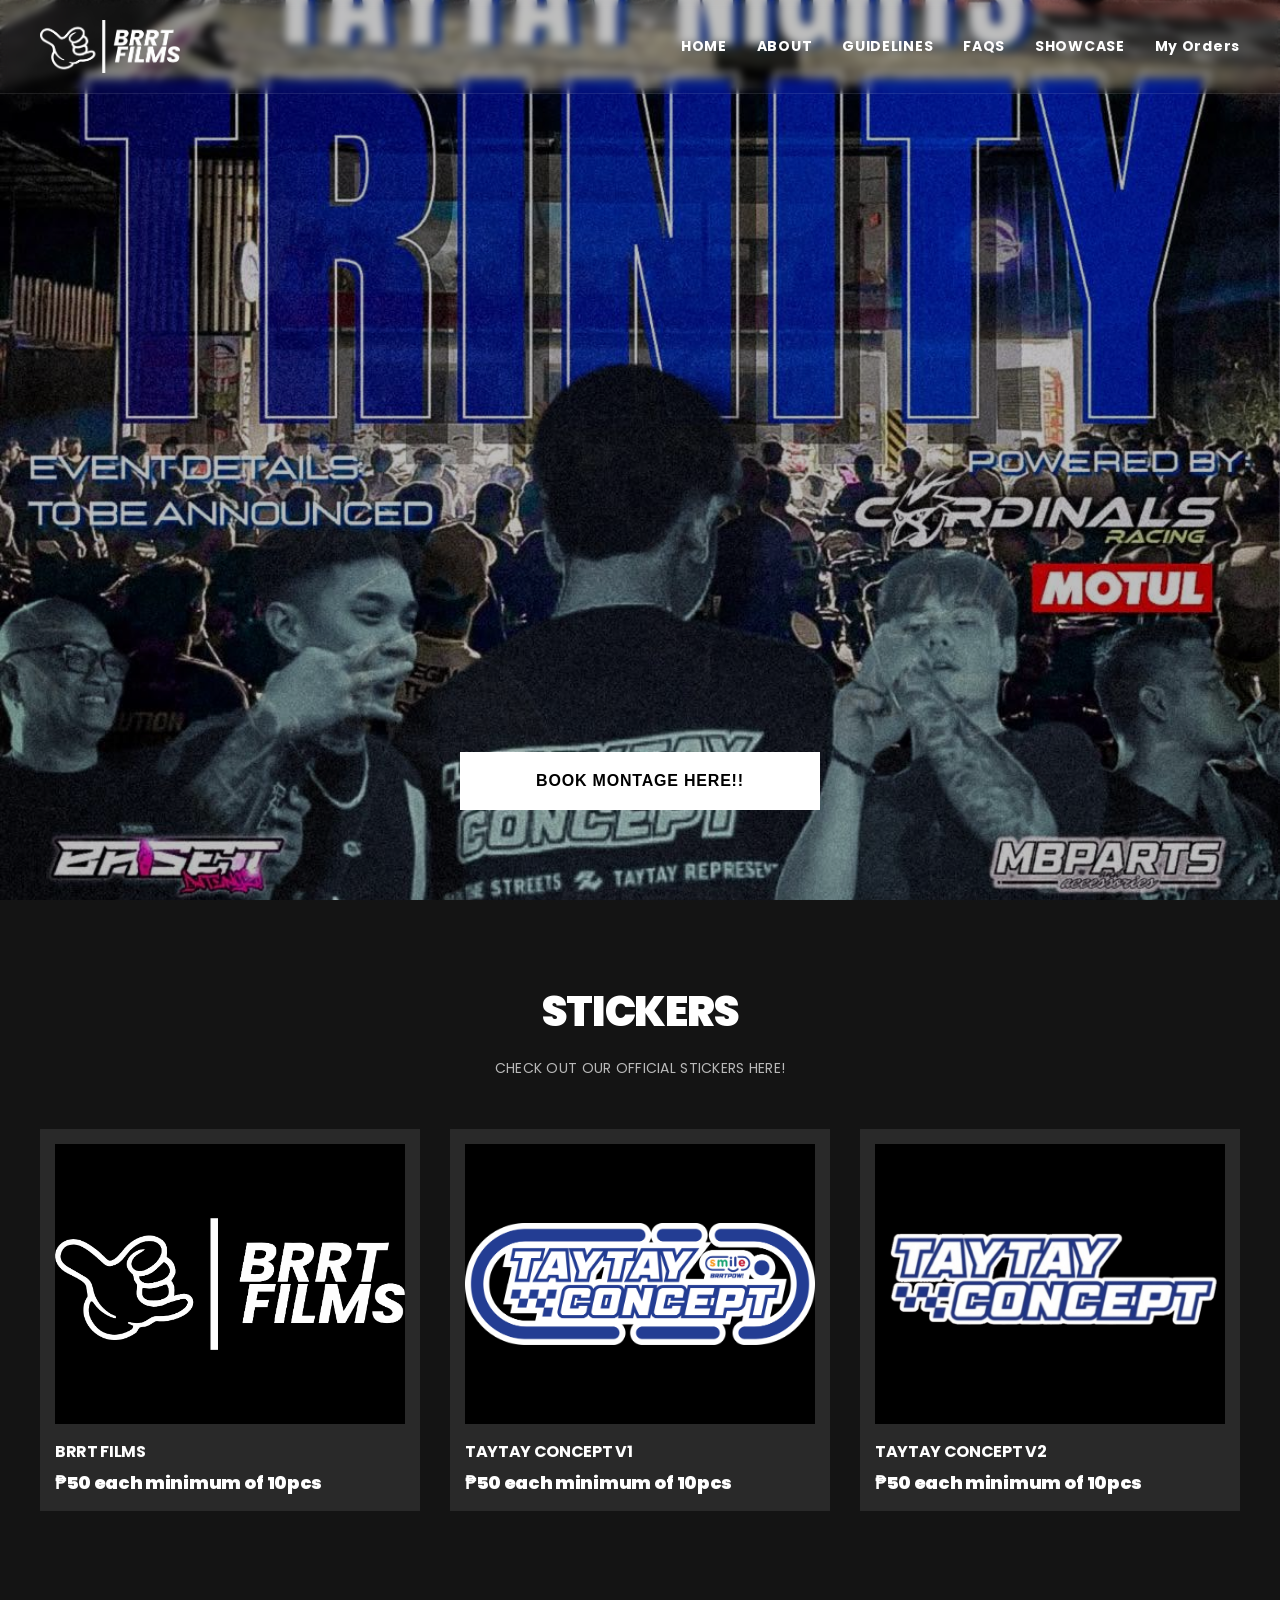
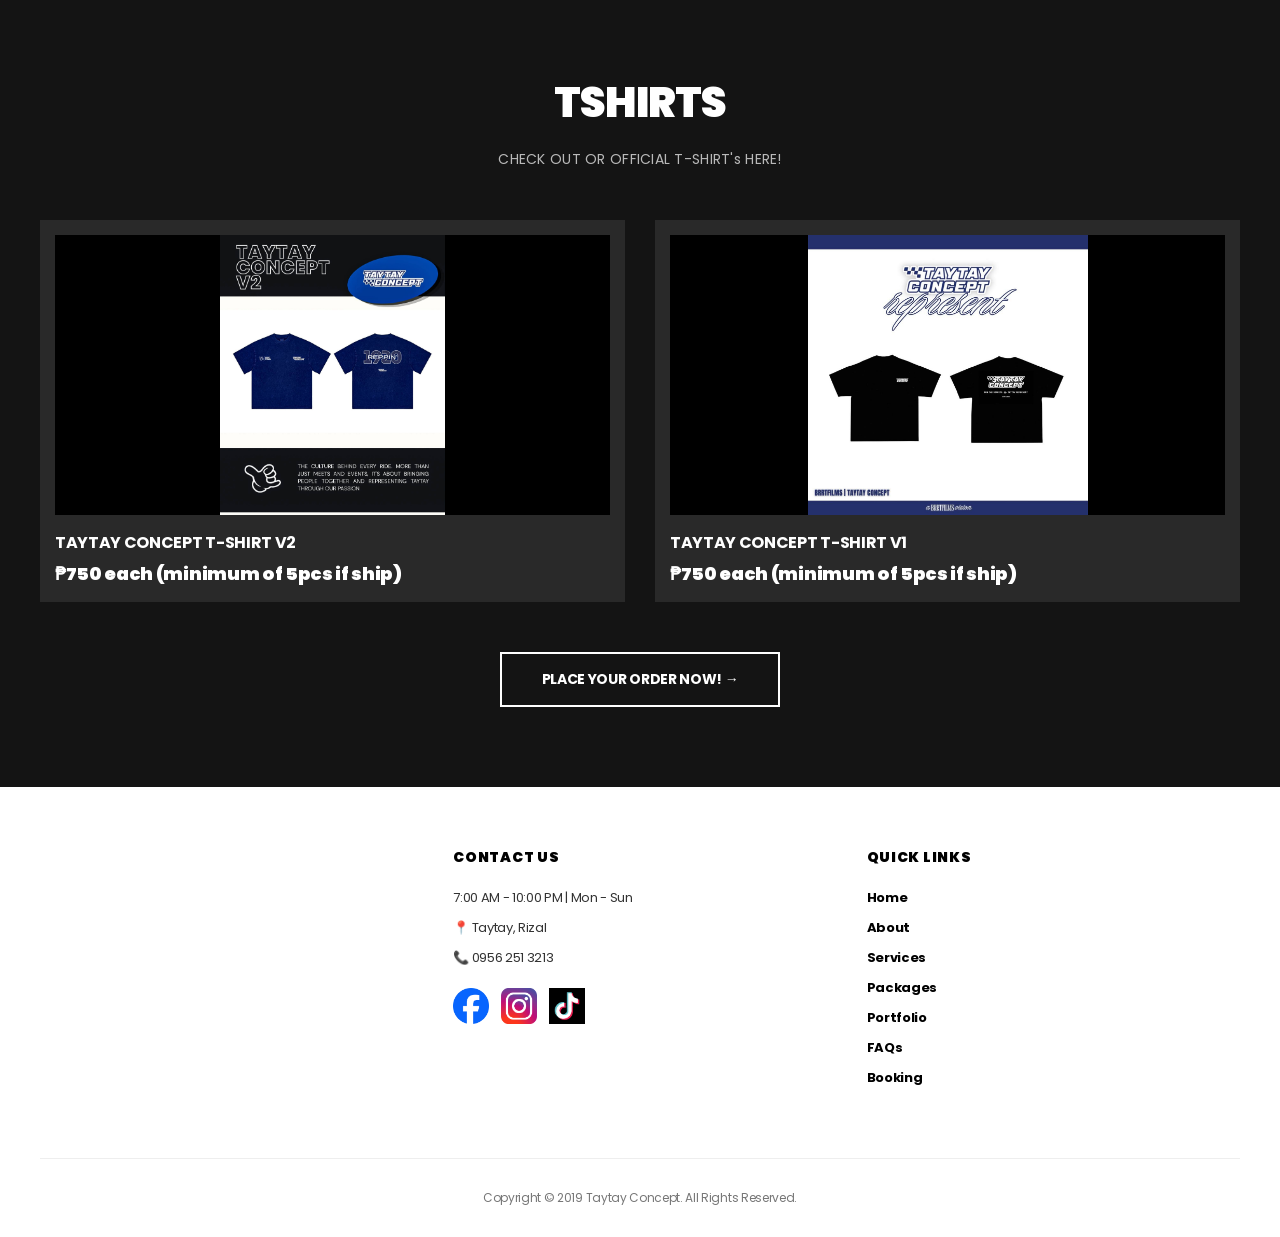
==== commit 6d1c00fa: "Update index.html" ====
--- a/index.html
+++ b/index.html
@@ -22,6 +22,7 @@
         <nav>
             <a href="index.html">HOME</a>
             <a href="about7.html">ABOUT</a>
+            <a href="booking7.html">GUIDELINES</a>
             <a href="faqs7.html">FAQS</a>
             <a href="showcase7.html">SHOWCASE</a>
             <a href="myorders7.html">My Orders</a>
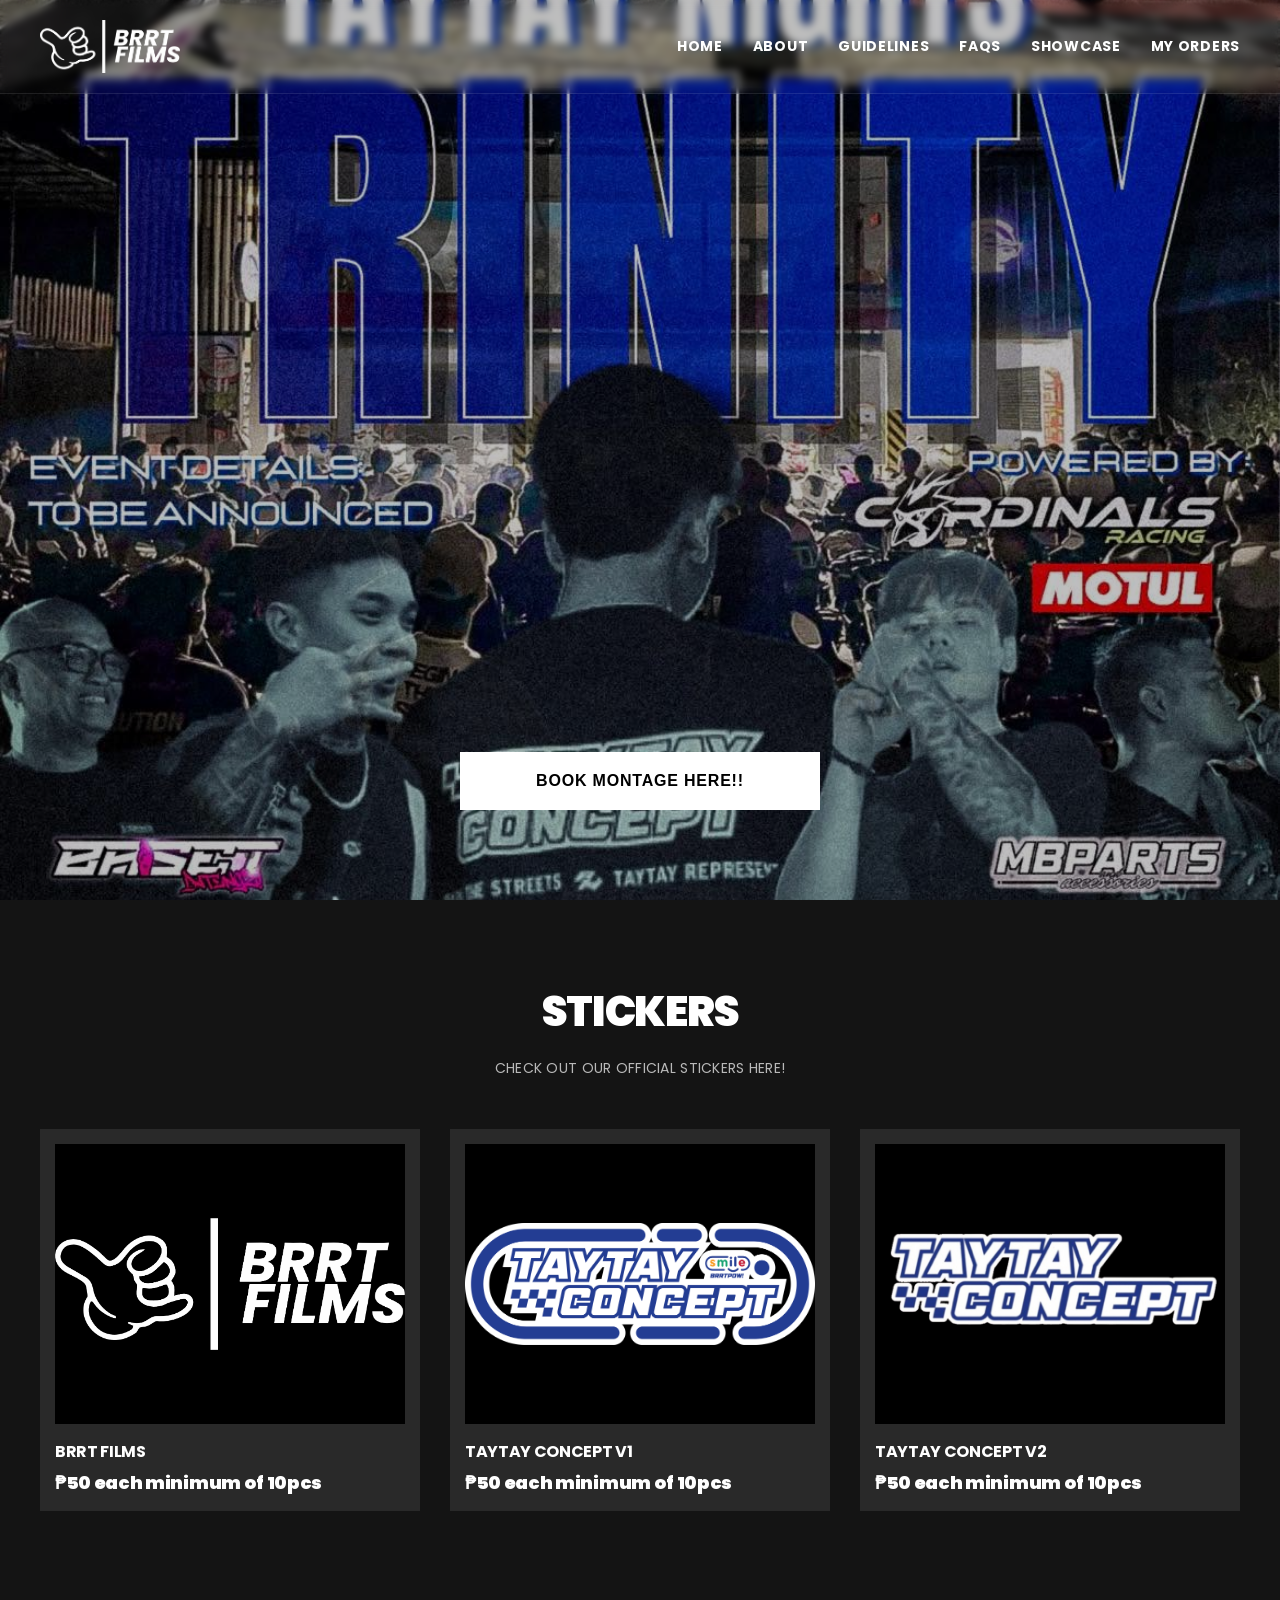
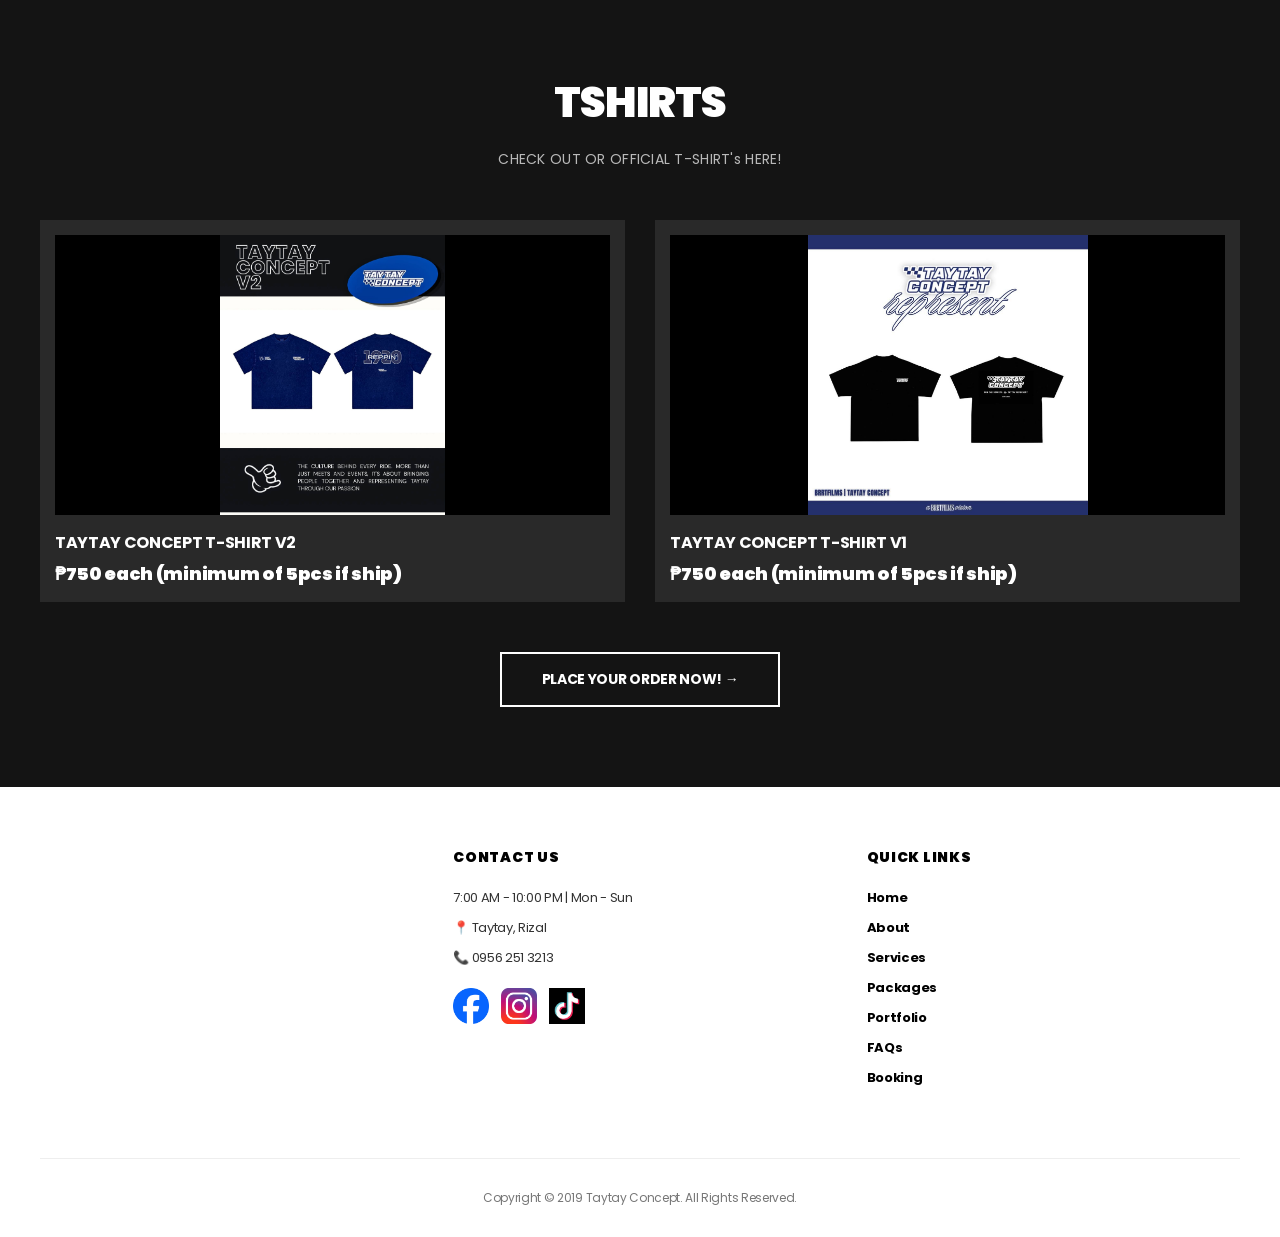
==== commit a2bf626a: "Update index.html" ====
--- a/index.html
+++ b/index.html
@@ -25,7 +25,7 @@
             <a href="booking7.html">GUIDELINES</a>
             <a href="faqs7.html">FAQS</a>
             <a href="showcase7.html">SHOWCASE</a>
-            <a href="myorders7.html">My Orders</a>
+            <a href="myorders7.html">MY ORDERS</a>
         </nav>
     </header>
     
